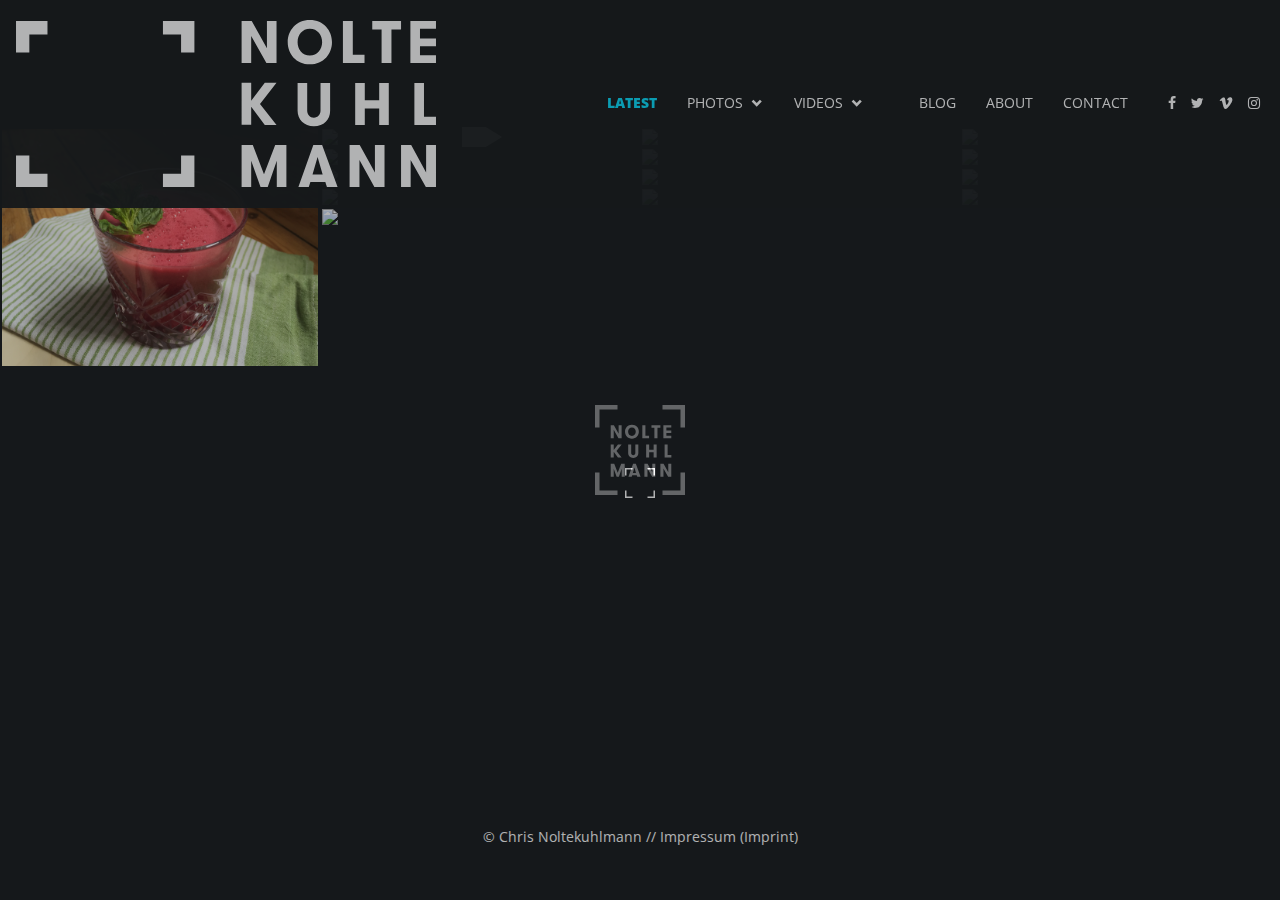
==== index.html @ fb8267d3 "Front end ready" ====
<!DOCTYPE html>
<html lang="en">
  <head>
    
    <!-- META BASICS -->
    <meta content="text/html; charset=utf-8" http-equiv="content-type">
    <meta http-equiv="X-UA-Compatible" content="IE=edge">
    <meta name="viewport" content="width=device-width, initial-scale=1.0, user-scalable=0">
    <meta name="theme-color" content="#16191b">
      
    <!-- SEO META -->     
    <title>Chris Noltekuhlmann - Freelance Photographer from Berlin</title>
    <meta name="description" content="Photography Portfolio of the Berlin based Photographer Chris Noltekuhlmann - Bandphotos - Portraits -  Reportage - Eventphotography - Videos">
    <meta name="keywords" content="Chris Noltekuhlmann,Photography,Photographer,Portfolio,Bandbilder,Bandfotos,Berlin">
    <meta name="author" content="Chris Noltekuhlmann">
    <meta name="page-topic" content="Photography Freelancer Berlin">

    <!-- FACEBOOK META DATA -->
    <meta property="og:type" content="website"/>
    <meta property="og:url" content="http://noltekuhlmann.com" />
    <meta property="og:site_name" content="Chris Noltekuhlmann Photography" />
    <meta property="og:title" content="Chris Noltekuhlmann - Freelance Photographer from Berlin" />
    <meta property="og:description" content="Photography Portfolio of the Berlin based Photographer Chris Noltekuhlmann - Bandphotos - Portraits -  Reportage - Eventphotography - Videos" />
    <meta property="og:image" content="assets/img/fbshare/preview.jpg" />
      
    <!-- FAVICONS -->
    <link rel="apple-touch-icon" sizes="57x57" href="assets/img/favicons/apple-touch-icon-57x57.png">
    <link rel="apple-touch-icon" sizes="60x60" href="assets/img/favicons/apple-touch-icon-60x60.png">
    <link rel="apple-touch-icon" sizes="72x72" href="assets/img/favicons/apple-touch-icon-72x72.png">
    <link rel="apple-touch-icon" sizes="76x76" href="assets/img/favicons/apple-touch-icon-76x76.png">
    <link rel="apple-touch-icon" sizes="114x114" href="assets/img/favicons/apple-touch-icon-114x114.png">
    <link rel="apple-touch-icon" sizes="120x120" href="assets/img/favicons/apple-touch-icon-120x120.png">
    <link rel="apple-touch-icon" sizes="144x144" href="assets/img/favicons/apple-touch-icon-144x144.png">
    <link rel="apple-touch-icon" sizes="152x152" href="assets/img/favicons/apple-touch-icon-152x152.png">
    <link rel="apple-touch-icon" sizes="180x180" href="assets/img/favicons/apple-touch-icon-180x180.png">
    <link rel="icon" type="image/png" href="assets/img/favicons/favicon-32x32.png" sizes="32x32">
    <link rel="icon" type="image/png" href="assets/img/favicons/favicon-194x194.png" sizes="194x194">
    <link rel="icon" type="image/png" href="assets/img/favicons/favicon-96x96.png" sizes="96x96">
    <link rel="icon" type="image/png" href="assets/img/favicons/android-chrome-192x192.png" sizes="192x192">
    <link rel="icon" type="image/png" href="assets/img/favicons/favicon-16x16.png" sizes="16x16">
    <link rel="manifest" href="assets/img/favicons/manifest.json">
    <link rel="mask-icon" href="assets/img/favicons/safari-pinned-tab.svg" color="#16191b">
    <link rel="shortcut icon" href="assets/img/favicons/favicon.ico">
    <meta name="msapplication-TileColor" content="#da532c">
    <meta name="msapplication-TileImage" content="assets/img/favicons/mstile-144x144.png">
    <meta name="msapplication-config" content="assets/img/favicons/browserconfig.xml">
    <meta name="theme-color" content="#16191b">
    
    <!-- Bootstrap core CSS -->
    <link href="assets/css/bootstrap.css" rel="stylesheet">
      
    <!-- Custom styles for this template -->
    <link href="assets/css/custom.css" rel="stylesheet">
    
    <!-- Animate CSS for WOW.JS -->
    <link href="assets/css/animate.css" rel="stylesheet">
      
    <!-- Font Awesome -->
    <link rel="stylesheet" href="https://maxcdn.bootstrapcdn.com/font-awesome/4.5.0/css/font-awesome.min.css">
      
    <!-- Google Font -->
    <link href='https://fonts.googleapis.com/css?family=Open+Sans' rel='stylesheet' type='text/css'>
      
    <!-- HTML5 shim and Respond.js for IE8 support of HTML5 elements and media queries -->
    <!--[if lt IE 9]>
      <script src="https://oss.maxcdn.com/html5shiv/3.7.2/html5shiv.min.js"></script>
      <script src="https://oss.maxcdn.com/respond/1.4.2/respond.min.js"></script>
    <![endif]-->
      
    <!-- Google Analaytics start -->
    <script>
      (function(i,s,o,g,r,a,m){i['GoogleAnalyticsObject']=r;i[r]=i[r]||function(){
      (i[r].q=i[r].q||[]).push(arguments)},i[r].l=1*new Date();a=s.createElement(o),
      m=s.getElementsByTagName(o)[0];a.async=1;a.src=g;m.parentNode.insertBefore(a,m)
      })(window,document,'script','//www.google-analytics.com/analytics.js','ga');

      ga('create', 'UA-71197741-1', 'auto');
      ga('send', 'pageview');
    </script>
    <!-- Google Analaytics end -->
      
  </head>

  <body>
      
    <!-- Preloader -->
	<div class="page-loader">
		<div class="loader">Loading...</div>
        <svg width="90" height="90" viewbox="0 0 40 40">
  <!-- <rect width="40" height="40" class="rect" />  <- this looks buggy in retina safari -->
  <polygon points="0 0 0 40 40 40 40 0" class="rect" />
</svg>
        <div class="loaderback"></div>
	</div>
    
    <!-- Navigation -->
    <nav class="navbar navbar-inverse navbar-fixed-top">
      <div class="container-nav">
        <div class="navbar-header">
          <button type="button" class="navbar-toggle collapsed" data-toggle="collapse" data-target="#navbar" aria-expanded="false" aria-controls="navbar">
           <span class="sr-only">Toggle navigation</span>
					<span class="icon-bar top-bar"></span>
					<span class="icon-bar middle-bar"></span>
					<span class="icon-bar bottom-bar"></span>
          </button>
          <a href="index.html" class="pull-left"><img class="logo" src="assets/img/logo.svg"></a>

        </div>
        <div id="navbar" class="navbar-collapse collapse">
          <ul class="nav navbar-nav navbar-right">
            <li class="active"><a href="index.html">Latest</a></li>
              <li class="dropdown">
                <a href="index.html" data-toggle="dropdown" class="dropdown-toggle">Photos <b class="caret"></b></a>
                <ul class="dropdown-menu dropdown-menu-left  filters-button-group">
                    <li><a class="filter" href="#" data-filter="*">Show All</a></li>
                    <li><a class="filter" href="#"  data-filter=".people">people</a></li>
                    <li><a class="filter" href="#"  data-filter=".landscape">landscape</a></li>
                    <li><a class="filter" href="#"  data-filter=".automotive">Automotive</a></li>
                    <li><a class="filter" href="#" data-filter=".actors">Actors</a></li>
                    <li><a class="filter" href="#" data-filter=".music">Music</a></li>

                </ul>
          
        
            </li>
               <li class="dropdown space-right">
                <a href="index.html" data-toggle="dropdown" class="dropdown-toggle">Videos <b class="caret"></b></a>
                <ul class="dropdown-menu dropdown-menu-left">
                    <li><a href="#">Lorem</a></li>
                    <li><a href="#">Ipsum</a></li>
                    <li><a href="#">Dolore</a></li>
                </ul>
            </li>
            <li><a href="blog.html">Blog</a></li>        
            <li><a href="about.html">About</a></li>
            <li class="space-right"><a href="contact.html">Contact</a></li>
            <li class="social"><a href="#facebook"><i class="fa fa-facebook"></i></a></li>
            <li class="social"><a href="#twitter"><i class="fa fa-twitter"></i></a></li>
            <li class="social"><a href="#vimeo"><i class="fa fa-vimeo"></i></a></li>
            <li class="social"><a href="#instagram"><i class="fa fa-instagram"></i></a></li>
          </ul>
        </div><!--/.nav-collapse -->
      </div>
    </nav>

      <!-- Content -->
      <div class="main-start">

          
        <div class="grid">
          <div class="grid-sizer"></div>
          <div class="gutter-sizer"></div>

          <a class="fancybox-thumbs" data-fancybox-group="thumb" href="assets/img/test.jpg" title="Picture subtitle">
              <div class="grid-item landscap">
              <div class="workwrapper">
            <img src="assets/img/test.jpg" />
                   <div class="caption-container">
                 <div class="caption-wrapper">
                 <div class="caption" onclick="">
                            <p class="caption-title">Album Title too long is sho...</p>
                            <p class="caption-small">16 Pictures</p>
                            <div class="tl"></div>
                            <div class="tr"></div>
                            <div class="bl"></div>
                            <div class="br"></div>             
                  </div>
                  </div>
                  </div>
                </div>
           </div> </a> 

        <a class="fancybox-thumbs" data-fancybox-group="thumb" href="https://s3-us-west-2.amazonaws.com/s.cdpn.io/82/drizzle.jpg" title="Picture subtitle">
          <div class="grid-item video">
            <div class="workwrapper">
            <img src="https://s3-us-west-2.amazonaws.com/s.cdpn.io/82/drizzle.jpg" />
                <div class="videobtn"></div> 
                <div class="caption-container">
                <div class="caption-wrapper">
                 <div class="caption" onclick="">
                            <p class="caption-title">Video Name too long will ...</p>
                            <div class="tl"></div>
                            <div class="tr"></div>
                            <div class="bl"></div>
                            <div class="br"></div>             
                  </div>
                  </div>
                  </div>
                </div>
           </div>
            </a>

            <a class="fancybox-thumbs" data-fancybox-group="thumb" href="https://s3-us-west-2.amazonaws.com/s.cdpn.io/82/submerged.jpg" title="Picture subtitle">
              <div class="grid-item music">
              <div class="workwrapper">
            <img src="https://s3-us-west-2.amazonaws.com/s.cdpn.io/82/submerged.jpg" />
                <div class="caption-container">
                 <div class="caption-wrapper">
                 <div class="caption" onclick="">
                              <p class="caption-title">Album Title</p>
                            <p class="caption-small">16 Pictures</p>
                            <div class="tl"></div>
                            <div class="tr"></div>
                            <div class="bl"></div>
                            <div class="br"></div>             
                  </div>
                  </div>
                  </div>
                </div>
           </div> 
            </a>

               <a class="fancybox-thumbs" data-fancybox-group="thumb" href="https://s3-us-west-2.amazonaws.com/s.cdpn.io/82/drizzle.jpg" title="Picture subtitle">
              <div class="grid-item landscape">
              <div class="workwrapper">
            <img src="https://s3-us-west-2.amazonaws.com/s.cdpn.io/82/drizzle.jpg" />
                <div class="caption-container">
                 <div class="caption-wrapper">
                 <div class="caption" onclick="">
                            <p class="caption-title">Picture Title</p>
                            <div class="tl"></div>
                            <div class="tr"></div>
                            <div class="bl"></div>
                            <div class="br"></div>             
                  </div>
                  </div>
                  </div>
                </div>
           </div> 
            </a>

            <a class="fancybox-thumbs" data-fancybox-group="thumb" href="https://s3-us-west-2.amazonaws.com/s.cdpn.io/82/look-out.jpg" title="Picture subtitle">
              <div class="grid-item music">
              <div class="workwrapper">
            <img src="https://s3-us-west-2.amazonaws.com/s.cdpn.io/82/look-out.jpg" />
                <div class="caption-container">
                 <div class="caption-wrapper">
                 <div class="caption" onclick="">
                              <p class="caption-title">Album Title</p>
                            <p class="caption-small">16 Pictures</p>
                            <div class="tl"></div>
                            <div class="tr"></div>
                            <div class="bl"></div>
                            <div class="br"></div>             
                  </div>
                  </div>
                  </div>
                </div>
           </div>   </a> 


                <a class="fancybox-thumbs" data-fancybox-group="thumb" href="https://s3-us-west-2.amazonaws.com/s.cdpn.io/82/submerged.jpg" title="Picture subtitle">
              <div class="grid-item people">
              <div class="workwrapper">
            <img src="https://s3-us-west-2.amazonaws.com/s.cdpn.io/82/submerged.jpg" />
                <div class="caption-container">
                 <div class="caption-wrapper">
                 <div class="caption" onclick="">
                            <p class="caption-title">Picture Title</p>
                            <div class="tl"></div>
                            <div class="tr"></div>
                            <div class="bl"></div>
                            <div class="br"></div>             
                  </div>
                  </div>
                  </div>
                </div>
           </div>   </a>


                    <a class="fancybox-thumbs" data-fancybox-group="thumb" href="https://s3-us-west-2.amazonaws.com/s.cdpn.io/82/drizzle.jpg" title="Picture subtitle">
              <div class="grid-item music">
              <div class="workwrapper">
            <img src="https://s3-us-west-2.amazonaws.com/s.cdpn.io/82/drizzle.jpg" />
                <div class="caption-container">
                 <div class="caption-wrapper">
                 <div class="caption" onclick="">
                             <p class="caption-title">Album Title</p>
                            <p class="caption-small">16 Pictures</p>
                            <div class="tl"></div>
                            <div class="tr"></div>
                            <div class="bl"></div>
                            <div class="br"></div>             
                  </div>
                  </div>
                  </div>
                </div>
                        </div>    </a>  


                        <a class="fancybox-thumbs" data-fancybox-group="thumb" href="https://s3-us-west-2.amazonaws.com/s.cdpn.io/82/cat-nose.jpg" title="Picture subtitle">
              <div class="grid-item actors">
              <div class="workwrapper">
            <img src="https://s3-us-west-2.amazonaws.com/s.cdpn.io/82/cat-nose.jpg" />
                <div class="caption-container">
                 <div class="caption-wrapper">
                 <div class="caption" onclick="">
                            <p class="caption-title">Picture Title</p>
                            <div class="tl"></div>
                            <div class="tr"></div>
                            <div class="bl"></div>
                            <div class="br"></div>             
                  </div>
                  </div>
                  </div>
                </div>
                            </div> </a>

               <a class="fancybox-thumbs" data-fancybox-group="thumb" href="https://s3-us-west-2.amazonaws.com/s.cdpn.io/82/drizzle.jpg" title="Picture subtitle">             
              <div class="grid-item automotive">
              <div class="workwrapper">
            <img src="https://s3-us-west-2.amazonaws.com/s.cdpn.io/82/drizzle.jpg" />
                  <div class="caption-container">
                 <div class="caption-wrapper">
                 <div class="caption" onclick="">
                              <p class="caption-title">Album Title</p>
                            <p class="caption-small">16 Pictures</p>
                            <div class="tl"></div>
                            <div class="tr"></div>
                            <div class="bl"></div>
                            <div class="br"></div>             
                  </div>
                  </div>
                  </div>
                </div>
           </div>  
            </a>

                   <a class="fancybox-thumbs" data-fancybox-group="thumb" href="https://s3-us-west-2.amazonaws.com/s.cdpn.io/82/orange-tree.jpg" title="Picture subtitle">
              <div class="grid-item landscape">
              <div class="workwrapper">
            <img src="https://s3-us-west-2.amazonaws.com/s.cdpn.io/82/orange-tree.jpg" />
                <div class="caption-container">
                 <div class="caption-wrapper">
                 <div class="caption" onclick="">
                            <p class="caption-title">Picture Title</p>
                            <div class="tl"></div>
                            <div class="tr"></div>
                            <div class="bl"></div>
                            <div class="br"></div>             
                  </div>
                  </div>
                   </div>
                </div>
           </div>
                   </a>

            <a class="fancybox-thumbs" data-fancybox-group="thumb" href="https://s3-us-west-2.amazonaws.com/s.cdpn.io/82/submerged.jpg" title="Picture subtitle">           
              <div class="grid-item people">
              <div class="workwrapper">
            <img src="https://s3-us-west-2.amazonaws.com/s.cdpn.io/82/submerged.jpg" />
                  <div class="caption-container">
                 <div class="caption-wrapper">
                 <div class="caption" onclick="">
                              <p class="caption-title">Album Title</p>
                            <p class="caption-small">16 Pictures</p>
                            <div class="tl"></div>
                            <div class="tr"></div>
                            <div class="bl"></div>
                            <div class="br"></div>             
                  </div>
                  </div>
                  </div>
                </div>
           </div> 
                       </a>

                <a class="fancybox-thumbs" data-fancybox-group="thumb" href="https://s3-us-west-2.amazonaws.com/s.cdpn.io/82/one-world-trade.jpg" title="Picture subtitle">
              <div class="grid-item actors">
              <div class="workwrapper">
            <img src="https://s3-us-west-2.amazonaws.com/s.cdpn.io/82/one-world-trade.jpg" />
                <div class="caption-container">
                 <div class="caption-wrapper">
                 <div class="caption" onclick="">
                              <p class="caption-title">Album Title</p>
                            <p class="caption-small">16 Pictures</p>
                            <div class="tl"></div>
                            <div class="tr"></div>
                            <div class="bl"></div>
                            <div class="br"></div>             
                  </div>
                  </div>
                  </div>
                </div>
           </div>
                </a>

                    <a class="fancybox-thumbs" data-fancybox-group="thumb" href="https://s3-us-west-2.amazonaws.com/s.cdpn.io/82/orange-tree.jpg" title="Picture subtitle">
              <div class="grid-item music">
              <div class="workwrapper">
            <img src="https://s3-us-west-2.amazonaws.com/s.cdpn.io/82/orange-tree.jpg" />
                  <div class="caption-container">
                 <div class="caption-wrapper">
                 <div class="caption" onclick="">
                            <p class="caption-title">Picture Title</p>
                            <div class="tl"></div>
                            <div class="tr"></div>
                            <div class="bl"></div>
                            <div class="br"></div>             
                  </div>
                  </div>
                  </div>
                </div>
           </div>  
            </a>

                        <a class="fancybox-thumbs" data-fancybox-group="thumb" href="https://s3-us-west-2.amazonaws.com/s.cdpn.io/82/submerged.jpg" title="Picture subtitle">
              <div class="grid-item landscape">
              <div class="workwrapper">
            <img src="https://s3-us-west-2.amazonaws.com/s.cdpn.io/82/submerged.jpg" />
                  <div class="caption-container">
                 <div class="caption-wrapper">
                 <div class="caption" onclick="">
                              <p class="caption-title">Album Title</p>
                            <p class="caption-small">16 Pictures</p>
                            <div class="tl"></div>
                            <div class="tr"></div>
                            <div class="bl"></div>
                            <div class="br"></div>             
                  </div>
                  </div>
                  </div>
                </div>
           </div> 
            </a>

        </div><!--/.grid -->

        
       <!-- Postloader -->
        <div class="row center topmargin">
                <svg class="postloader" width="30" height="30" viewbox="0 0 40 40">
          <!-- <rect width="40" height="40" class="rect" />  <- this looks buggy in retina safari -->
              <polygon points="0 0 0 40 40 40 40 0" class="rect" />
            </svg>
        </div><!-- /.row -->
          
      </div><!-- /.main -->
      
        <!-- Footer -->
        <footer>
             <div class="row wow fadeIn" data-wow-delay="0.2s">
                <div class="col-lg-12">
                    <p><a href="about.html">&copy; Chris Noltekuhlmann</a> // <a href="#">Impressum (Imprint)</a></p>
                </div>
            </div>
        </footer>

      
    <!-- Bootstrap core JavaScript
    ================================================== -->
    <!-- Placed at the end of the document so the pages load faster -->
    <script src="https://ajax.googleapis.com/ajax/libs/jquery/1.11.3/jquery.min.js"></script>
	<script src="assets/js/custom.js"></script>

    <script src="assets/js/bootstrap.min.js"></script>
      
    <!-- Custom JS -->    
    <script src="assets/js/wow.min.js"></script>
	<script src="assets/js/isotope.pkgd.min.js"></script>
    <script src="assets/js/imagesloaded.pkgd.min.js"></script>
      
	<!-- Add fancyBox main JS and CSS files -->
	<script type="text/javascript" src="assets/js/jquery.fancybox.js"></script>
	<link rel="stylesheet" type="text/css" href="assets/css/jquery.fancybox.css" media="screen" />

	<!-- Add Thumbnail helper (this is optional) -->
	<link rel="stylesheet" type="text/css" href="assets/css/jquery.fancybox-thumbs.css" />
	<script type="text/javascript" src="assets/js/jquery.fancybox-thumbs.js"></script>

  </body>
</html>
---- assets/css/custom.css ----
/* GLOBAL
---------------------------------------------------- */
body {
    background: #16191b;
    font-family: 'Open Sans', sans-serif;
    overflow-x: hidden;
}
a {
    color: #fff;
}
a:hover {
    color: #07defe;
}

.main, .main-start {
    min-height:calc(100vh - 300px);
}

.main {
    margin-top: 160px;
}
.main-start {
    margin-top: 127px;
}
h1,
h2,
h3,
h4 {
    text-transform: uppercase;
    font-weight: 800;
}

h1 {
    margin-top: 10px;
}

.center {
    text-align: center;
}

.topmargin {margin-top: 100px;
}

/* 404
---------------------------------------------------- */
.error404 a {color:#07defe!important;}

/* NAVIGATION & LOGO
---------------------------------------------------- */
.container-nav {
    padding: 0 20px 0 16px;
}

.navbar-fixed-top {
    z-index: 7995;
}

.logo {
    width: 100%;
    padding: 20px 0;
}
.space-right {
    padding-right: 25px;
}
.nav > li > a {
    padding: 10px 0px;
}
.navbar-nav {
    padding-top: 0px;
    font-size: 12px;
}
.navbar-nav > li > a {
    line-height: 20px;
}
.navbar-inverse .navbar-nav > li > a,
.dropdown-menu > li > a {
    text-transform: uppercase;
    color: #fff;
}

.navbar-inverse {
    background:rgba(22, 25, 27, 0.97)!important;
}

.navbar-inverse .navbar-nav > .open > a,
.navbar-inverse .navbar-nav > .open > a:hover,
.navbar-inverse .navbar-nav > .open > a:focus {
  color: #07defe;
}

.navbar-inverse .navbar-nav > li > a:hover,
.dropdown-menu > li > a:hover {
    color: #07defe;
}
.navbar-inverse .navbar-nav > .active > a,
.navbar-inverse .navbar-nav > .active > a:hover,
.navbar-inverse .navbar-nav > .active > a:focus {
    background: none!important;
    font-weight: 800;
    color: #07defe;
}
.dropdown-menu > li > a {
    padding: 3px 16px;
}
.dropdown-menu > li > a:hover,
.dropdown-menu > li > a:focus {
    background-color: #16191b;
}

/* ---- filter ---- */
.is-checked {color: #07defe!important;}

/* ---- caret ---- */
.caret {
    height: 12px;
    width: 15px;
    border: none;
    background-image: url(../img/dropdown.svg);
    background-size: contain;
    background-repeat: no-repeat;
}
.navbar-inverse .navbar-nav > li > a:hover > .caret,
.navbar-inverse .navbar-nav > .open > a > .caret,
.navbar-inverse .navbar-nav > .open > a:hover > .caret {
    background-image: url(../img/dropdown-active.svg);
}
/* ---- social icons---- */
.social img {
    width: 20px;
}
li.social a {
    padding-left: 0px!important;
}
.nav > li.social {
    display: inline;
}

/* CORNERS
---------------------------------------------------- */
.tl,
.tr,
.bl,
.br {
    width: 15px;
    height: 15px;
    position: absolute;
    background-image: url(../img/corner.svg);
}
.tl {
    top: 0px;
    left: 0px;
}
.tr {
    top: 0px;
    right: 0px;
    transform: rotate(90deg);
}
.bl {
    bottom: 0px;
    left: 0px;
    transform: rotate(270deg);
}
.br {
    bottom: 0px;
    right: 0px;
    transform: rotate(180deg);
}

/* FANCYBOX
---------------------------------------------------- */
.fancybox-overlay {
    background: rgb(0, 0, 0)!important;
}

.fancybox-default-overlay {
    opacity: 0.9!important;
}

.fancybox-skin {
    border: none!important;
}

.fancybox-default-skin-open {
    box-shadow: none!important;
}

.fancybox-inner  {
    margin-left: 0px!important;
}

.fancybox-title {
    text-align: center!important;
    text-transform: uppercase!important;
    margin-left: 0px!important;
}

/* ---- thumbnails ---- */
#fancybox-thumbs ul li a {
    background: none!important;
    box-shadow: none!important; 
    border-radius: 0px!important;
    border: 3px solid rgba(255, 255, 255, 0)!important;
}

#fancybox-thumbs ul li a:hover{
   border: 3px solid #07defe!important;
}

#fancybox-thumbs ul li.fancybox-thumb-active a {
    border-color: #fff!important;
    border-radius: none!important;
    
}
#fancybox-thumbs ul li{
    padding: 3px!important;
}

/* ---- controls ---- */
a.fancybox-close {
    width: 36px!important;
    height: 36px!important;
}

.fancybox-close {
    background-image: url(../img/close.svg)!important;
    background-size: 36px!important;
    top: 0px!important;
    right: -74px!important;
}

.fancybox-desktop  a.fancybox-close {
    opacity: 0.5; filter: alpha(opacity=50);
}

a.fancybox-close {
    opacity: 0.5!important; filter: alpha(opacity=50)!important;
}

.fancybox-desktop a.fancybox-close:hover {
    opacity: 1; filter: alpha(opacity=100);
}

a.fancybox-close:hover {
    opacity: 1!important; filter: alpha(opacity=100)!important;
}

a.fancybox-nav {
        opacity: 0.5!important; filter: alpha(opacity=50);
    position: fixed!important;
}

a.fancybox-nav span {
    background-repeat: no-repeat!important;
    background-size: 20px!important;
    background-position: center!important;
}

a.fancybox-nav:hover {
        opacity: 1!important; filter: alpha(opacity=100);
}

.fancybox-next span, .fancybox-prev span {
    background-size: 50px!important;
    background-position: center;
}

.fancybox-next span {
    background:url(../img/next.svg)!important;
}
.fancybox-prev span {
    background:url(../img/prev.svg)!important;
}

.fancybox-thumb-prev, .fancybox-thumb-next {
background: none!important
}

.fancybox-thumb-prev span {
    background:url(../img/prev.svg)!important;
}

.fancybox-thumb-next span {
    background:url(../img/next.svg)!important;
}

/* BLOG
---------------------------------------------------- */
.post {
    margin-bottom: 90px;
}
.posttitle {
    position: relative;
    display: inline-block;
    padding: 10px 30px 11px 30px;
    margin-bottom: 40px;
}
.post p {
    margin-bottom: 30px;
}
.img-responsive {
    margin-bottom: 20px;
}

.expbtn {text-align: center; text-transform: uppercase;}

.expbtn > a:hover > .caret {
    background-image: url(../img/dropdown-active.svg);
}

.collapsing {
    transition: height 0s;
}

/* ABOUT
---------------------------------------------------- */
.copy {
    position: relative;
    display: inline-block;
    padding: 0px 30px 20px 30px;
    margin-bottom: 40px;
}
.copy p {margin:0px;}

.titleright {
    text-align: right;
    margin-bottom: 40px;
}
.clients {
    margin-top: 25px;
}
ul.clients {
    list-style: none;
    padding-left: 0px;
    margin-top: 25px;
}
ul.clients li {
    display: inline;
}
.clients li + li:before {
    content: "// ";
}

.leftspace {
    padding-bottom: 30px;
}

/* FOOTER
---------------------------------------------------- */
footer {
    text-align: center;
    overflow-x: hidden;
    padding: 100px 0 20px 0;
}
footer p {font-size:14px;}

/* NAVBAR X TOGGLE
---------------------------------------------------- */
.navbar-toggle {
    border: none;
    background: transparent !important;
}
.navbar-toggle:hover {
    background: transparent !important;
}
.navbar-toggle .icon-bar {
    width: 22px;
    transition: all 0.2s;
}
.navbar-toggle .top-bar {
    -moz-transform: rotate(45deg);
    -ms-transform: rotate(45deg);
    -o-transform: rotate(45deg);
    -webkit-transform: rotate(45deg);
    transform: rotate(45deg);
    -moz-transform-origin: 10% 10%: -ms-transform-origin: 10% 10%;
    -o-transform-origin: 10% 10%;
    -webkit-transform-origin: 10% 10%;
    transform-origin: 10% 10%;
}
.navbar-toggle .middle-bar {
    opacity: 0;
}
.navbar-toggle .bottom-bar {
    -moz-transform: rotate(-45deg);
    -ms-transform: rotate(-45deg);
    -o-transform: rotate(-45deg);
    -webkit-transform: rotate(-45deg);
    transform: rotate(-45deg);
    -moz-transform-origin: 10% 90%: -ms-transform-origin: 10% 90%;
    -o-transform-origin: 10% 90%;
    -webkit-transform-origin: 10% 90%;
    transform-origin: 10% 90%;
}
.navbar-toggle.collapsed .top-bar {
    -moz-transform: rotate(0);
    -ms-transform: rotate(0);
    -o-transform: rotate(0);
    -webkit-transform: rotate(0);
    transform: rotate(0);
}
.navbar-toggle.collapsed .middle-bar {
    opacity: 1;
}
.navbar-toggle.collapsed .bottom-bar {
    -moz-transform: rotate(0);
    -ms-transform: rotate(0);
    -o-transform: rotate(0);
    -webkit-transform: rotate(0);
    transform: rotate(0);
}

/* ISOTOPE
---------------------------------------------------- */
* {
    box-sizing: border-box;
}
/* force scrollbar */

html {
    overflow-y: scroll;
}
/* ---- isotope ---- */
/* clear fix */

.grid:after {
    content: '';
    display: block;
    clear: both;
}
/* ---- .grid-item ---- */

.grid-item {
    float: left;
    padding: 2px;
    cursor: pointer;
}
.grid-item img {
    display: block;
    max-width: 100%;
}

.grid-sizer,
    .grid-item {
        width: 100%;
    }

/* ---- caption ---- */
.caption-container {
    position: relative;
}
    
.caption-wrapper {
    transition: 0.5s;
    opacity: 0;
    padding: 10px;
    bottom: 0px;
    width: 100%;
    position: absolute;
    background: rgba(22, 25, 27, 0.82);
}
.caption {
    position: relative;
    padding: 15px;
    bottom: 0px;
    width: 100%;
    text-align: center;
}
p.caption-title {
    text-transform: uppercase;
    font-size: 16px;
    padding: 0px;
    margin: 5px;
    color: #fff!important;
}
p.caption-title:hover {
    color: #07defe!important;
    transition: 0.5s;
}

p.caption-small {
    text-transform: uppercase;
    font-size: 10px;
    color: #fff!important;
}

/* ---- hover ---- */
.videobtn {    
    background-image: url(../img/video.svg);
    background-size: 40px;
    background-repeat: no-repeat;
    background-position: center;
    height: 100%;
    position: absolute;
    top: 0px;
    width: 100%;
    }

/* ---- hover ---- */
.grid-item:hover .caption-wrapper {
    opacity: 1;}
    
.workwrapper {overflow: hidden;}

.workwrapper img,
.grid-item:hover .workwrapper > img,
.grid-item:focus .workwrapper > img,
.grid-item:active .workwrapper > img {
   	-webkit-transition: all 0.4s ease-in-out;
	   -moz-transition: all 0.4s ease-in-out;
		-ms-transition: all 0.4s ease-in-out;
		 -o-transition: all 0.4s ease-in-out;
			transition: all 0.4s ease-in-out;
}

.grid-item:hover .workwrapper > img,
.grid-item:focus .workwrapper > img,
.grid-item:active .workwrapper > img {
	-webkit-transform: scale(1.1);
	   -moz-transform: scale(1.1);
	    -ms-transform: scale(1.1);
	     -o-transform: scale(1.1);
	        transform: scale(1.1);
}

/* MEDIA QUERYS
---------------------------------------------------- */
@media (max-width: 768px) {
    
    /* ---- mobile dropdown ----*/ 
    ul.dropdown-menu li {
        display: inline-block;
    }

    
     /* ---- generell ----*/ 
    .nav > li.social {
        display: inline-block;
        padding-right: 20px;
    }
    .dropdown-menu {
        font-size: 12px;
        padding: 0px 0 15px 0;
    }
    .navbar-nav .open .dropdown-menu > li > a {
        padding: 5px 15px 5px 15px
    }
    .main-start {
    margin-top: 102px;
    }
    
    .navbar-toggle {
        margin-top: 36px;
    }
    
    /* ---- fancybox----*/ 
    a.fancybox-prev {
    left:0px!important;
    }
     a.fancybox-next {
    right:0px!important;
    }
        
    a.fancybox-next span {
    right:-10px!important
    }
     a.fancybox-prev span {
    left:-10px!important
    }
    
    .fancybox-close {
    top: -30px!important;
    right: 15px!important;
    }
    
    a.fancybox-nav span {
    background-size: 10px!important;
    }
    
    a.fancybox-close {
    width: 26px!important;
    height: 26px!important;
    }

    .fancybox-close {
        background-image: url(../img/close.svg)!important;
        background-size: 26px!important;
        top: 0px!important;
        right: 0px!important;
    }
}
    
@media (min-width: 768px) {
    .nav > li > a {
        padding: 10px 15px;
    }
    .navbar-nav {
        padding-top: 59px;
        font-size: 11px;
    }
    .dropdown-menu {
        background: #16191b;
        font-size: 11px;
    }
    
    .main {
    margin-top: 200px;
    }
    
    .topspace {
        margin-top: 80px;
        z-index: 100;
    }
    .leftspace {
     padding-left: 60px;
        padding-bottom: 30px;
    }
    
    .contact {
        margin-top: 150px;
    }
    /* ---- dropdown flyout ---- */
    ul.nav li.dropdown:hover ul.dropdown-menu{
        display: block;
        margin-top:0px;
    }
}


@media (min-width: 996px) {
    .logo {
        width: 140%;
    }
    .navbar-nav {
        padding-top: 83px;
        font-size: 14px;
    }
    .contact {
        margin-top: 200px;
    }

}

/* ------------------------------------------------------------------
Grid Resizing
------------------------------------------------------------------- */
@media (min-width: 420px) {
    .grid-sizer,
    .grid-item {
        width: 50%;
    }
}

@media (min-width: 800px) {
    .grid-sizer,
    .grid-item {
        width: 33.33333333%;
    }
}

@media (min-width: 1200px) {
      .grid-sizer,
    .grid-item {
        width: 25%;
    }
}

@media (min-width: 1600px) {
      .grid-sizer,
    .grid-item {
        width: 20%;
    }
}

@media (min-width: 2000px) {
      .grid-sizer,
    .grid-item {
        width: 16.666666667%;
    }
}

@media (min-width: 2400px) {
      .grid-sizer,
    .grid-item {
        width: 14.285714286%;
    }
}
/* ------------------------------------------------------------------
Preloader
------------------------------------------------------------------- */
.page-loader {
    position: fixed;
    background: #16191b;
    bottom: 0;
    right: 0;
    left: 0;
    top: 0;
    z-index: 7998;
}

.page-loader-sub {
    position: fixed;
    background: #16191b;
    bottom: 0;
    right: 0;
    left: 0;
    top: 0;
    z-index: 7990;
}

.loader {
    text-indent: -9999em;
    font-size: 10px;
    z-index: 8000;
}


svg.postloader {
  position: relative!important;
  margin: 0 auto;
}

.loaderback {
    position: absolute;
    background-image: url(../img/logo-load-back.svg);
    height: 90px;
    width: 90px;
    left: 50%;
    top: 50%;
    margin: -41px 0 0 -44px;
    font-size: 10px;
    z-index: 8000;
}

svg {
  position: absolute;
  left: 0; right: 0; top: 0; bottom: 0;
  margin: auto;
}
 
.rect {
  fill: none;
  stroke-width: 4px;
  stroke: white;
  stroke-dasharray: 20;
  stroke-dashoffset: 25%;
   animation: movedash 1.5s forwards 0s infinite;
}

@keyframes movedash {
  to {
    stroke-dashoffset: 125%;
  }
}
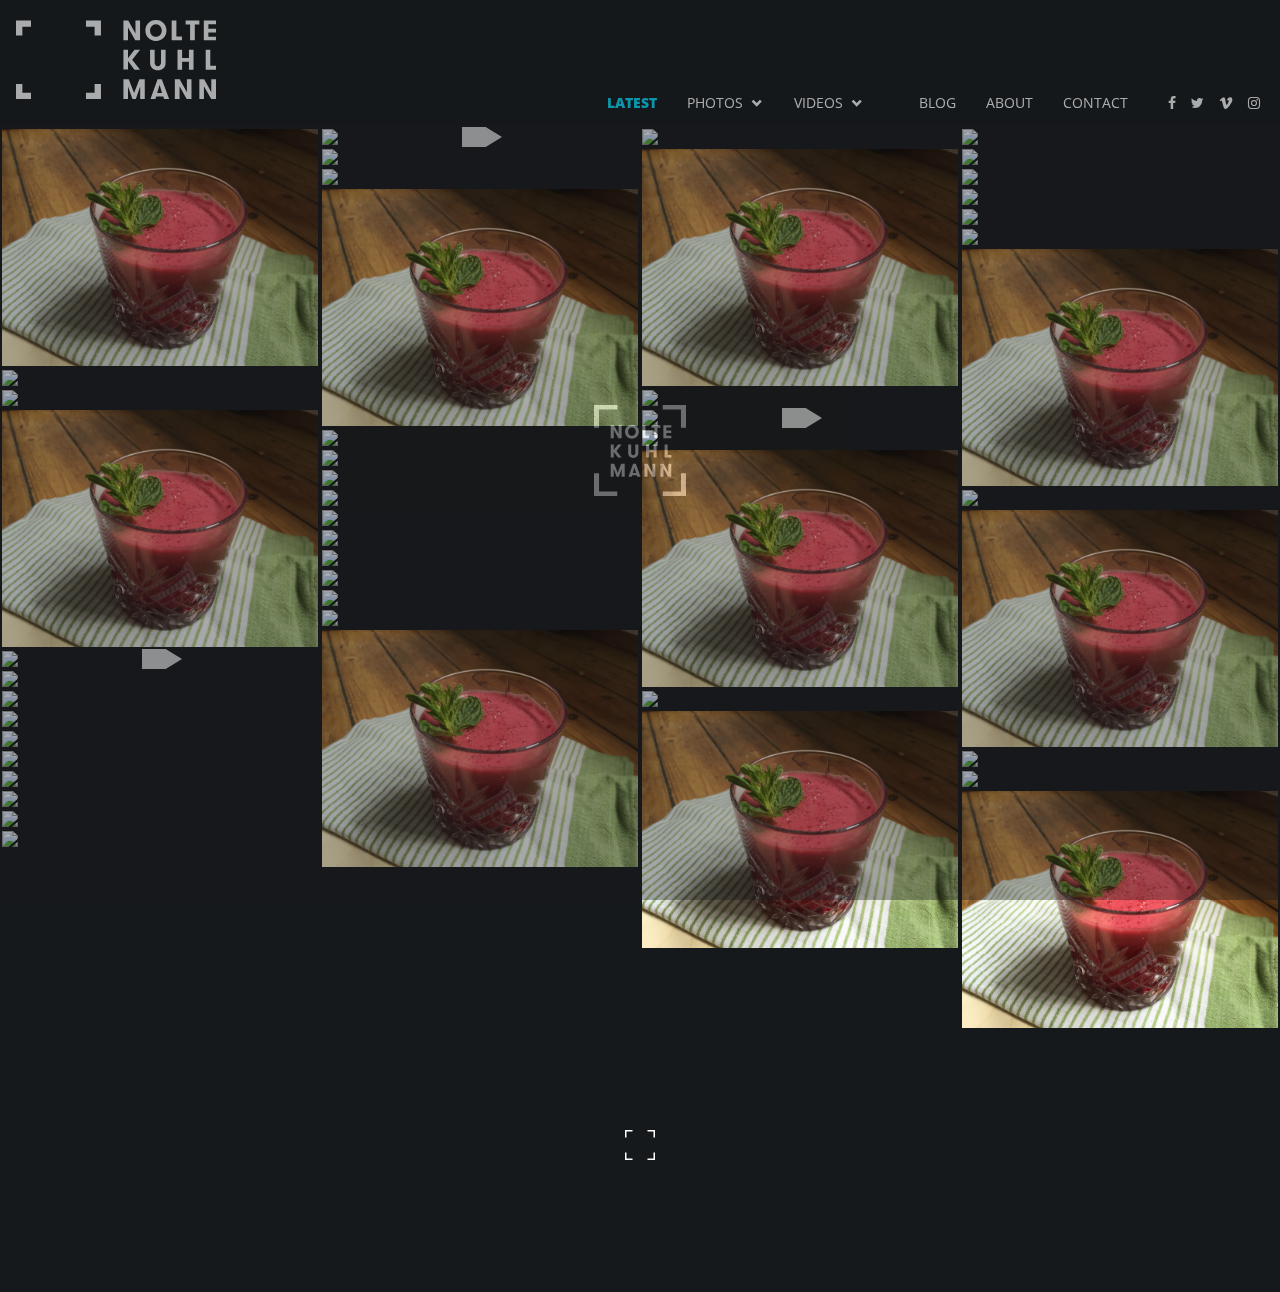
==== commit d44d7e64: "Firefox Fixes" ====
--- a/index.html
+++ b/index.html
@@ -86,7 +86,7 @@
     <!-- Preloader -->
 	<div class="page-loader">
 		<div class="loader">Loading...</div>
-        <svg width="90" height="90" viewbox="0 0 40 40">
+        <svg width="92" height="91" viewbox="0 0 40 40">
   <!-- <rect width="40" height="40" class="rect" />  <- this looks buggy in retina safari -->
   <polygon points="0 0 0 40 40 40 40 0" class="rect" />
 </svg>
@@ -96,6 +96,8 @@
     <!-- Navigation -->
     <nav class="navbar navbar-inverse navbar-fixed-top">
       <div class="container-nav">
+                    <a href="index.html"><img class="logo" src="assets/img/logo.svg"></a>
+
         <div class="navbar-header">
           <button type="button" class="navbar-toggle collapsed" data-toggle="collapse" data-target="#navbar" aria-expanded="false" aria-controls="navbar">
            <span class="sr-only">Toggle navigation</span>
@@ -103,7 +105,7 @@
 					<span class="icon-bar middle-bar"></span>
 					<span class="icon-bar bottom-bar"></span>
           </button>
-          <a href="index.html" class="pull-left"><img class="logo" src="assets/img/logo.svg"></a>
+          <!--<a href="index.html" class="pll-left"><img class="logo" src="assets/img/logo.svg"></a>-->
 
         </div>
         <div id="navbar" class="navbar-collapse collapse">
@@ -144,13 +146,12 @@
     </nav>
 
       <!-- Content -->
-      <div class="main-start">
-
+      <div class="main start">
           
         <div class="grid">
           <div class="grid-sizer"></div>
           <div class="gutter-sizer"></div>
-
+            
           <a class="fancybox-thumbs" data-fancybox-group="thumb" href="assets/img/test.jpg" title="Picture subtitle">
               <div class="grid-item landscap">
               <div class="workwrapper">
@@ -169,7 +170,646 @@
                   </div>
                 </div>
            </div> </a> 
-
+            
+                  <a class="fancybox-thumbs" data-fancybox-group="thumb" href="https://s3-us-west-2.amazonaws.com/s.cdpn.io/82/drizzle.jpg" title="Picture subtitle">
+          <div class="grid-item video">
+            <div class="workwrapper">
+            <img src="https://s3-us-west-2.amazonaws.com/s.cdpn.io/82/drizzle.jpg" />
+                <div class="videobtn"></div> 
+                <div class="caption-container">
+                <div class="caption-wrapper">
+                 <div class="caption" onclick="">
+                            <p class="caption-title">Video Name too long will ...</p>
+                            <div class="tl"></div>
+                            <div class="tr"></div>
+                            <div class="bl"></div>
+                            <div class="br"></div>             
+                  </div>
+                  </div>
+                  </div>
+                </div>
+           </div>
+            </a>
+
+            <a class="fancybox-thumbs" data-fancybox-group="thumb" href="https://s3-us-west-2.amazonaws.com/s.cdpn.io/82/submerged.jpg" title="Picture subtitle">
+              <div class="grid-item music">
+              <div class="workwrapper">
+            <img src="https://s3-us-west-2.amazonaws.com/s.cdpn.io/82/submerged.jpg" />
+                <div class="caption-container">
+                 <div class="caption-wrapper">
+                 <div class="caption" onclick="">
+                              <p class="caption-title">Album Title</p>
+                            <p class="caption-small">16 Pictures</p>
+                            <div class="tl"></div>
+                            <div class="tr"></div>
+                            <div class="bl"></div>
+                            <div class="br"></div>             
+                  </div>
+                  </div>
+                  </div>
+                </div>
+           </div> 
+            </a>
+
+               <a class="fancybox-thumbs" data-fancybox-group="thumb" href="https://s3-us-west-2.amazonaws.com/s.cdpn.io/82/drizzle.jpg" title="Picture subtitle">
+              <div class="grid-item landscape">
+              <div class="workwrapper">
+            <img src="https://s3-us-west-2.amazonaws.com/s.cdpn.io/82/drizzle.jpg" />
+                <div class="caption-container">
+                 <div class="caption-wrapper">
+                 <div class="caption" onclick="">
+                            <p class="caption-title">Picture Title</p>
+                            <div class="tl"></div>
+                            <div class="tr"></div>
+                            <div class="bl"></div>
+                            <div class="br"></div>             
+                  </div>
+                  </div>
+                  </div>
+                </div>
+           </div> 
+            </a>
+
+            <a class="fancybox-thumbs" data-fancybox-group="thumb" href="https://s3-us-west-2.amazonaws.com/s.cdpn.io/82/look-out.jpg" title="Picture subtitle">
+              <div class="grid-item music">
+              <div class="workwrapper">
+            <img src="https://s3-us-west-2.amazonaws.com/s.cdpn.io/82/look-out.jpg" />
+                <div class="caption-container">
+                 <div class="caption-wrapper">
+                 <div class="caption" onclick="">
+                              <p class="caption-title">Album Title</p>
+                            <p class="caption-small">16 Pictures</p>
+                            <div class="tl"></div>
+                            <div class="tr"></div>
+                            <div class="bl"></div>
+                            <div class="br"></div>             
+                  </div>
+                  </div>
+                  </div>
+                </div>
+           </div>   </a> 
+
+                  <a class="fancybox-thumbs" data-fancybox-group="thumb" href="assets/img/test.jpg" title="Picture subtitle">
+              <div class="grid-item landscap">
+              <div class="workwrapper">
+            <img src="assets/img/test.jpg" />
+                   <div class="caption-container">
+                 <div class="caption-wrapper">
+                 <div class="caption" onclick="">
+                            <p class="caption-title">Album Title too long is sho...</p>
+                            <p class="caption-small">16 Pictures</p>
+                            <div class="tl"></div>
+                            <div class="tr"></div>
+                            <div class="bl"></div>
+                            <div class="br"></div>             
+                  </div>
+                  </div>
+                  </div>
+                </div>
+           </div> </a> 
+
+                <a class="fancybox-thumbs" data-fancybox-group="thumb" href="https://s3-us-west-2.amazonaws.com/s.cdpn.io/82/submerged.jpg" title="Picture subtitle">
+              <div class="grid-item people">
+              <div class="workwrapper">
+            <img src="https://s3-us-west-2.amazonaws.com/s.cdpn.io/82/submerged.jpg" />
+                <div class="caption-container">
+                 <div class="caption-wrapper">
+                 <div class="caption" onclick="">
+                            <p class="caption-title">Picture Title</p>
+                            <div class="tl"></div>
+                            <div class="tr"></div>
+                            <div class="bl"></div>
+                            <div class="br"></div>             
+                  </div>
+                  </div>
+                  </div>
+                </div>
+           </div>   </a>
+
+
+                    <a class="fancybox-thumbs" data-fancybox-group="thumb" href="https://s3-us-west-2.amazonaws.com/s.cdpn.io/82/drizzle.jpg" title="Picture subtitle">
+              <div class="grid-item music">
+              <div class="workwrapper">
+            <img src="https://s3-us-west-2.amazonaws.com/s.cdpn.io/82/drizzle.jpg" />
+                <div class="caption-container">
+                 <div class="caption-wrapper">
+                 <div class="caption" onclick="">
+                             <p class="caption-title">Album Title</p>
+                            <p class="caption-small">16 Pictures</p>
+                            <div class="tl"></div>
+                            <div class="tr"></div>
+                            <div class="bl"></div>
+                            <div class="br"></div>             
+                  </div>
+                  </div>
+                  </div>
+                </div>
+                        </div>    </a>  
+
+
+                        <a class="fancybox-thumbs" data-fancybox-group="thumb" href="https://s3-us-west-2.amazonaws.com/s.cdpn.io/82/cat-nose.jpg" title="Picture subtitle">
+              <div class="grid-item actors">
+              <div class="workwrapper">
+            <img src="https://s3-us-west-2.amazonaws.com/s.cdpn.io/82/cat-nose.jpg" />
+                <div class="caption-container">
+                 <div class="caption-wrapper">
+                 <div class="caption" onclick="">
+                            <p class="caption-title">Picture Title</p>
+                            <div class="tl"></div>
+                            <div class="tr"></div>
+                            <div class="bl"></div>
+                            <div class="br"></div>             
+                  </div>
+                  </div>
+                  </div>
+                </div>
+                            </div> </a>
+
+                  <a class="fancybox-thumbs" data-fancybox-group="thumb" href="assets/img/test.jpg" title="Picture subtitle">
+              <div class="grid-item landscap">
+              <div class="workwrapper">
+            <img src="assets/img/test.jpg" />
+                   <div class="caption-container">
+                 <div class="caption-wrapper">
+                 <div class="caption" onclick="">
+                            <p class="caption-title">Album Title too long is sho...</p>
+                            <p class="caption-small">16 Pictures</p>
+                            <div class="tl"></div>
+                            <div class="tr"></div>
+                            <div class="bl"></div>
+                            <div class="br"></div>             
+                  </div>
+                  </div>
+                  </div>
+                </div>
+           </div> </a> 
+            
+               <a class="fancybox-thumbs" data-fancybox-group="thumb" href="https://s3-us-west-2.amazonaws.com/s.cdpn.io/82/drizzle.jpg" title="Picture subtitle">             
+              <div class="grid-item automotive">
+              <div class="workwrapper">
+            <img src="https://s3-us-west-2.amazonaws.com/s.cdpn.io/82/drizzle.jpg" />
+                  <div class="caption-container">
+                 <div class="caption-wrapper">
+                 <div class="caption" onclick="">
+                              <p class="caption-title">Album Title</p>
+                            <p class="caption-small">16 Pictures</p>
+                            <div class="tl"></div>
+                            <div class="tr"></div>
+                            <div class="bl"></div>
+                            <div class="br"></div>             
+                  </div>
+                  </div>
+                  </div>
+                </div>
+           </div>  
+            </a>
+
+                   <a class="fancybox-thumbs" data-fancybox-group="thumb" href="https://s3-us-west-2.amazonaws.com/s.cdpn.io/82/orange-tree.jpg" title="Picture subtitle">
+              <div class="grid-item landscape">
+              <div class="workwrapper">
+            <img src="https://s3-us-west-2.amazonaws.com/s.cdpn.io/82/orange-tree.jpg" />
+                <div class="caption-container">
+                 <div class="caption-wrapper">
+                 <div class="caption" onclick="">
+                            <p class="caption-title">Picture Title</p>
+                            <div class="tl"></div>
+                            <div class="tr"></div>
+                            <div class="bl"></div>
+                            <div class="br"></div>             
+                  </div>
+                  </div>
+                   </div>
+                </div>
+           </div>
+                   </a>
+
+            <a class="fancybox-thumbs" data-fancybox-group="thumb" href="https://s3-us-west-2.amazonaws.com/s.cdpn.io/82/submerged.jpg" title="Picture subtitle">           
+              <div class="grid-item people">
+              <div class="workwrapper">
+            <img src="https://s3-us-west-2.amazonaws.com/s.cdpn.io/82/submerged.jpg" />
+                  <div class="caption-container">
+                 <div class="caption-wrapper">
+                 <div class="caption" onclick="">
+                              <p class="caption-title">Album Title</p>
+                            <p class="caption-small">16 Pictures</p>
+                            <div class="tl"></div>
+                            <div class="tr"></div>
+                            <div class="bl"></div>
+                            <div class="br"></div>             
+                  </div>
+                  </div>
+                  </div>
+                </div>
+           </div> 
+                       </a>
+            
+                  <a class="fancybox-thumbs" data-fancybox-group="thumb" href="assets/img/test.jpg" title="Picture subtitle">
+              <div class="grid-item landscap">
+              <div class="workwrapper">
+            <img src="assets/img/test.jpg" />
+                   <div class="caption-container">
+                 <div class="caption-wrapper">
+                 <div class="caption" onclick="">
+                            <p class="caption-title">Album Title too long is sho...</p>
+                            <p class="caption-small">16 Pictures</p>
+                            <div class="tl"></div>
+                            <div class="tr"></div>
+                            <div class="bl"></div>
+                            <div class="br"></div>             
+                  </div>
+                  </div>
+                  </div>
+                </div>
+           </div> </a> 
+
+                <a class="fancybox-thumbs" data-fancybox-group="thumb" href="https://s3-us-west-2.amazonaws.com/s.cdpn.io/82/one-world-trade.jpg" title="Picture subtitle">
+              <div class="grid-item actors">
+              <div class="workwrapper">
+            <img src="https://s3-us-west-2.amazonaws.com/s.cdpn.io/82/one-world-trade.jpg" />
+                <div class="caption-container">
+                 <div class="caption-wrapper">
+                 <div class="caption" onclick="">
+                              <p class="caption-title">Album Title</p>
+                            <p class="caption-small">16 Pictures</p>
+                            <div class="tl"></div>
+                            <div class="tr"></div>
+                            <div class="bl"></div>
+                            <div class="br"></div>             
+                  </div>
+                  </div>
+                  </div>
+                </div>
+           </div>
+                </a>
+
+                    <a class="fancybox-thumbs" data-fancybox-group="thumb" href="https://s3-us-west-2.amazonaws.com/s.cdpn.io/82/orange-tree.jpg" title="Picture subtitle">
+              <div class="grid-item music">
+              <div class="workwrapper">
+            <img src="https://s3-us-west-2.amazonaws.com/s.cdpn.io/82/orange-tree.jpg" />
+                  <div class="caption-container">
+                 <div class="caption-wrapper">
+                 <div class="caption" onclick="">
+                            <p class="caption-title">Picture Title</p>
+                            <div class="tl"></div>
+                            <div class="tr"></div>
+                            <div class="bl"></div>
+                            <div class="br"></div>             
+                  </div>
+                  </div>
+                  </div>
+                </div>
+           </div>  
+            </a>
+
+                        <a class="fancybox-thumbs" data-fancybox-group="thumb" href="https://s3-us-west-2.amazonaws.com/s.cdpn.io/82/submerged.jpg" title="Picture subtitle">
+              <div class="grid-item landscape">
+              <div class="workwrapper">
+            <img src="https://s3-us-west-2.amazonaws.com/s.cdpn.io/82/submerged.jpg" />
+                  <div class="caption-container">
+                 <div class="caption-wrapper">
+                 <div class="caption" onclick="">
+                              <p class="caption-title">Album Title</p>
+                            <p class="caption-small">16 Pictures</p>
+                            <div class="tl"></div>
+                            <div class="tr"></div>
+                            <div class="bl"></div>
+                            <div class="br"></div>             
+                  </div>
+                  </div>
+                  </div>
+                </div>
+           </div> 
+            </a>
+            
+                  <a class="fancybox-thumbs" data-fancybox-group="thumb" href="assets/img/test.jpg" title="Picture subtitle">
+              <div class="grid-item landscap">
+              <div class="workwrapper">
+            <img src="assets/img/test.jpg" />
+                   <div class="caption-container">
+                 <div class="caption-wrapper">
+                 <div class="caption" onclick="">
+                            <p class="caption-title">Album Title too long is sho...</p>
+                            <p class="caption-small">16 Pictures</p>
+                            <div class="tl"></div>
+                            <div class="tr"></div>
+                            <div class="bl"></div>
+                            <div class="br"></div>             
+                  </div>
+                  </div>
+                  </div>
+                </div>
+           </div> </a> 
+            
+                  <a class="fancybox-thumbs" data-fancybox-group="thumb" href="https://s3-us-west-2.amazonaws.com/s.cdpn.io/82/drizzle.jpg" title="Picture subtitle">
+          <div class="grid-item video">
+            <div class="workwrapper">
+            <img src="https://s3-us-west-2.amazonaws.com/s.cdpn.io/82/drizzle.jpg" />
+                <div class="videobtn"></div> 
+                <div class="caption-container">
+                <div class="caption-wrapper">
+                 <div class="caption" onclick="">
+                            <p class="caption-title">Video Name too long will ...</p>
+                            <div class="tl"></div>
+                            <div class="tr"></div>
+                            <div class="bl"></div>
+                            <div class="br"></div>             
+                  </div>
+                  </div>
+                  </div>
+                </div>
+           </div>
+            </a>
+
+            <a class="fancybox-thumbs" data-fancybox-group="thumb" href="https://s3-us-west-2.amazonaws.com/s.cdpn.io/82/submerged.jpg" title="Picture subtitle">
+              <div class="grid-item music">
+              <div class="workwrapper">
+            <img src="https://s3-us-west-2.amazonaws.com/s.cdpn.io/82/submerged.jpg" />
+                <div class="caption-container">
+                 <div class="caption-wrapper">
+                 <div class="caption" onclick="">
+                              <p class="caption-title">Album Title</p>
+                            <p class="caption-small">16 Pictures</p>
+                            <div class="tl"></div>
+                            <div class="tr"></div>
+                            <div class="bl"></div>
+                            <div class="br"></div>             
+                  </div>
+                  </div>
+                  </div>
+                </div>
+           </div> 
+            </a>
+
+               <a class="fancybox-thumbs" data-fancybox-group="thumb" href="https://s3-us-west-2.amazonaws.com/s.cdpn.io/82/drizzle.jpg" title="Picture subtitle">
+              <div class="grid-item landscape">
+              <div class="workwrapper">
+            <img src="https://s3-us-west-2.amazonaws.com/s.cdpn.io/82/drizzle.jpg" />
+                <div class="caption-container">
+                 <div class="caption-wrapper">
+                 <div class="caption" onclick="">
+                            <p class="caption-title">Picture Title</p>
+                            <div class="tl"></div>
+                            <div class="tr"></div>
+                            <div class="bl"></div>
+                            <div class="br"></div>             
+                  </div>
+                  </div>
+                  </div>
+                </div>
+           </div> 
+            </a>
+
+            <a class="fancybox-thumbs" data-fancybox-group="thumb" href="https://s3-us-west-2.amazonaws.com/s.cdpn.io/82/look-out.jpg" title="Picture subtitle">
+              <div class="grid-item music">
+              <div class="workwrapper">
+            <img src="https://s3-us-west-2.amazonaws.com/s.cdpn.io/82/look-out.jpg" />
+                <div class="caption-container">
+                 <div class="caption-wrapper">
+                 <div class="caption" onclick="">
+                              <p class="caption-title">Album Title</p>
+                            <p class="caption-small">16 Pictures</p>
+                            <div class="tl"></div>
+                            <div class="tr"></div>
+                            <div class="bl"></div>
+                            <div class="br"></div>             
+                  </div>
+                  </div>
+                  </div>
+                </div>
+           </div>   </a> 
+
+                  <a class="fancybox-thumbs" data-fancybox-group="thumb" href="assets/img/test.jpg" title="Picture subtitle">
+              <div class="grid-item landscap">
+              <div class="workwrapper">
+            <img src="assets/img/test.jpg" />
+                   <div class="caption-container">
+                 <div class="caption-wrapper">
+                 <div class="caption" onclick="">
+                            <p class="caption-title">Album Title too long is sho...</p>
+                            <p class="caption-small">16 Pictures</p>
+                            <div class="tl"></div>
+                            <div class="tr"></div>
+                            <div class="bl"></div>
+                            <div class="br"></div>             
+                  </div>
+                  </div>
+                  </div>
+                </div>
+           </div> </a> 
+
+                <a class="fancybox-thumbs" data-fancybox-group="thumb" href="https://s3-us-west-2.amazonaws.com/s.cdpn.io/82/submerged.jpg" title="Picture subtitle">
+              <div class="grid-item people">
+              <div class="workwrapper">
+            <img src="https://s3-us-west-2.amazonaws.com/s.cdpn.io/82/submerged.jpg" />
+                <div class="caption-container">
+                 <div class="caption-wrapper">
+                 <div class="caption" onclick="">
+                            <p class="caption-title">Picture Title</p>
+                            <div class="tl"></div>
+                            <div class="tr"></div>
+                            <div class="bl"></div>
+                            <div class="br"></div>             
+                  </div>
+                  </div>
+                  </div>
+                </div>
+           </div>   </a>
+
+
+                    <a class="fancybox-thumbs" data-fancybox-group="thumb" href="https://s3-us-west-2.amazonaws.com/s.cdpn.io/82/drizzle.jpg" title="Picture subtitle">
+              <div class="grid-item music">
+              <div class="workwrapper">
+            <img src="https://s3-us-west-2.amazonaws.com/s.cdpn.io/82/drizzle.jpg" />
+                <div class="caption-container">
+                 <div class="caption-wrapper">
+                 <div class="caption" onclick="">
+                             <p class="caption-title">Album Title</p>
+                            <p class="caption-small">16 Pictures</p>
+                            <div class="tl"></div>
+                            <div class="tr"></div>
+                            <div class="bl"></div>
+                            <div class="br"></div>             
+                  </div>
+                  </div>
+                  </div>
+                </div>
+                        </div>    </a>  
+
+
+                        <a class="fancybox-thumbs" data-fancybox-group="thumb" href="https://s3-us-west-2.amazonaws.com/s.cdpn.io/82/cat-nose.jpg" title="Picture subtitle">
+              <div class="grid-item actors">
+              <div class="workwrapper">
+            <img src="https://s3-us-west-2.amazonaws.com/s.cdpn.io/82/cat-nose.jpg" />
+                <div class="caption-container">
+                 <div class="caption-wrapper">
+                 <div class="caption" onclick="">
+                            <p class="caption-title">Picture Title</p>
+                            <div class="tl"></div>
+                            <div class="tr"></div>
+                            <div class="bl"></div>
+                            <div class="br"></div>             
+                  </div>
+                  </div>
+                  </div>
+                </div>
+                            </div> </a>
+
+               <a class="fancybox-thumbs" data-fancybox-group="thumb" href="https://s3-us-west-2.amazonaws.com/s.cdpn.io/82/drizzle.jpg" title="Picture subtitle">             
+              <div class="grid-item automotive">
+              <div class="workwrapper">
+            <img src="https://s3-us-west-2.amazonaws.com/s.cdpn.io/82/drizzle.jpg" />
+                  <div class="caption-container">
+                 <div class="caption-wrapper">
+                 <div class="caption" onclick="">
+                              <p class="caption-title">Album Title</p>
+                            <p class="caption-small">16 Pictures</p>
+                            <div class="tl"></div>
+                            <div class="tr"></div>
+                            <div class="bl"></div>
+                            <div class="br"></div>             
+                  </div>
+                  </div>
+                  </div>
+                </div>
+           </div>  
+            </a>
+            
+                  <a class="fancybox-thumbs" data-fancybox-group="thumb" href="assets/img/test.jpg" title="Picture subtitle">
+              <div class="grid-item landscap">
+              <div class="workwrapper">
+            <img src="assets/img/test.jpg" />
+                   <div class="caption-container">
+                 <div class="caption-wrapper">
+                 <div class="caption" onclick="">
+                            <p class="caption-title">Album Title too long is sho...</p>
+                            <p class="caption-small">16 Pictures</p>
+                            <div class="tl"></div>
+                            <div class="tr"></div>
+                            <div class="bl"></div>
+                            <div class="br"></div>             
+                  </div>
+                  </div>
+                  </div>
+                </div>
+           </div> </a> 
+
+                   <a class="fancybox-thumbs" data-fancybox-group="thumb" href="https://s3-us-west-2.amazonaws.com/s.cdpn.io/82/orange-tree.jpg" title="Picture subtitle">
+              <div class="grid-item landscape">
+              <div class="workwrapper">
+            <img src="https://s3-us-west-2.amazonaws.com/s.cdpn.io/82/orange-tree.jpg" />
+                <div class="caption-container">
+                 <div class="caption-wrapper">
+                 <div class="caption" onclick="">
+                            <p class="caption-title">Picture Title</p>
+                            <div class="tl"></div>
+                            <div class="tr"></div>
+                            <div class="bl"></div>
+                            <div class="br"></div>             
+                  </div>
+                  </div>
+                   </div>
+                </div>
+           </div>
+                   </a>
+
+            <a class="fancybox-thumbs" data-fancybox-group="thumb" href="https://s3-us-west-2.amazonaws.com/s.cdpn.io/82/submerged.jpg" title="Picture subtitle">           
+              <div class="grid-item people">
+              <div class="workwrapper">
+            <img src="https://s3-us-west-2.amazonaws.com/s.cdpn.io/82/submerged.jpg" />
+                  <div class="caption-container">
+                 <div class="caption-wrapper">
+                 <div class="caption" onclick="">
+                              <p class="caption-title">Album Title</p>
+                            <p class="caption-small">16 Pictures</p>
+                            <div class="tl"></div>
+                            <div class="tr"></div>
+                            <div class="bl"></div>
+                            <div class="br"></div>             
+                  </div>
+                  </div>
+                  </div>
+                </div>
+           </div> 
+                       </a>
+
+                <a class="fancybox-thumbs" data-fancybox-group="thumb" href="https://s3-us-west-2.amazonaws.com/s.cdpn.io/82/one-world-trade.jpg" title="Picture subtitle">
+              <div class="grid-item actors">
+              <div class="workwrapper">
+            <img src="https://s3-us-west-2.amazonaws.com/s.cdpn.io/82/one-world-trade.jpg" />
+                <div class="caption-container">
+                 <div class="caption-wrapper">
+                 <div class="caption" onclick="">
+                              <p class="caption-title">Album Title</p>
+                            <p class="caption-small">16 Pictures</p>
+                            <div class="tl"></div>
+                            <div class="tr"></div>
+                            <div class="bl"></div>
+                            <div class="br"></div>             
+                  </div>
+                  </div>
+                  </div>
+                </div>
+           </div>
+                </a>
+
+                    <a class="fancybox-thumbs" data-fancybox-group="thumb" href="https://s3-us-west-2.amazonaws.com/s.cdpn.io/82/orange-tree.jpg" title="Picture subtitle">
+              <div class="grid-item music">
+              <div class="workwrapper">
+            <img src="https://s3-us-west-2.amazonaws.com/s.cdpn.io/82/orange-tree.jpg" />
+                  <div class="caption-container">
+                 <div class="caption-wrapper">
+                 <div class="caption" onclick="">
+                            <p class="caption-title">Picture Title</p>
+                            <div class="tl"></div>
+                            <div class="tr"></div>
+                            <div class="bl"></div>
+                            <div class="br"></div>             
+                  </div>
+                  </div>
+                  </div>
+                </div>
+           </div>  
+            </a>
+
+                        <a class="fancybox-thumbs" data-fancybox-group="thumb" href="https://s3-us-west-2.amazonaws.com/s.cdpn.io/82/submerged.jpg" title="Picture subtitle">
+              <div class="grid-item landscape">
+              <div class="workwrapper">
+            <img src="https://s3-us-west-2.amazonaws.com/s.cdpn.io/82/submerged.jpg" />
+                  <div class="caption-container">
+                 <div class="caption-wrapper">
+                 <div class="caption" onclick="">
+                              <p class="caption-title">Album Title</p>
+                            <p class="caption-small">16 Pictures</p>
+                            <div class="tl"></div>
+                            <div class="tr"></div>
+                            <div class="bl"></div>
+                            <div class="br"></div>             
+                  </div>
+                  </div>
+                  </div>
+                </div>
+           </div> 
+            </a>
+
+                  <a class="fancybox-thumbs" data-fancybox-group="thumb" href="assets/img/test.jpg" title="Picture subtitle">
+              <div class="grid-item landscap">
+              <div class="workwrapper">
+            <img src="assets/img/test.jpg" />
+                   <div class="caption-container">
+                 <div class="caption-wrapper">
+                 <div class="caption" onclick="">
+                            <p class="caption-title">Album Title too long is sho...</p>
+                            <p class="caption-small">16 Pictures</p>
+                            <div class="tl"></div>
+                            <div class="tr"></div>
+                            <div class="bl"></div>
+                            <div class="br"></div>             
+                  </div>
+                  </div>
+                  </div>
+                </div>
+           </div> </a> 
+            
         <a class="fancybox-thumbs" data-fancybox-group="thumb" href="https://s3-us-west-2.amazonaws.com/s.cdpn.io/82/drizzle.jpg" title="Picture subtitle">
           <div class="grid-item video">
             <div class="workwrapper">
@@ -267,7 +907,25 @@
                 </div>
            </div>   </a>
 
-
+      <a class="fancybox-thumbs" data-fancybox-group="thumb" href="assets/img/test.jpg" title="Picture subtitle">
+              <div class="grid-item landscap">
+              <div class="workwrapper">
+            <img src="assets/img/test.jpg" />
+                   <div class="caption-container">
+                 <div class="caption-wrapper">
+                 <div class="caption" onclick="">
+                            <p class="caption-title">Album Title too long is sho...</p>
+                            <p class="caption-small">16 Pictures</p>
+                            <div class="tl"></div>
+                            <div class="tr"></div>
+                            <div class="bl"></div>
+                            <div class="br"></div>             
+                  </div>
+                  </div>
+                  </div>
+                </div>
+           </div> </a> 
+            
                     <a class="fancybox-thumbs" data-fancybox-group="thumb" href="https://s3-us-west-2.amazonaws.com/s.cdpn.io/82/drizzle.jpg" title="Picture subtitle">
               <div class="grid-item music">
               <div class="workwrapper">
@@ -385,6 +1043,25 @@
            </div>
                 </a>
 
+                  <a class="fancybox-thumbs" data-fancybox-group="thumb" href="assets/img/test.jpg" title="Picture subtitle">
+              <div class="grid-item landscap">
+              <div class="workwrapper">
+            <img src="assets/img/test.jpg" />
+                   <div class="caption-container">
+                 <div class="caption-wrapper">
+                 <div class="caption" onclick="">
+                            <p class="caption-title">Album Title too long is sho...</p>
+                            <p class="caption-small">16 Pictures</p>
+                            <div class="tl"></div>
+                            <div class="tr"></div>
+                            <div class="bl"></div>
+                            <div class="br"></div>             
+                  </div>
+                  </div>
+                  </div>
+                </div>
+           </div> </a> 
+            
                     <a class="fancybox-thumbs" data-fancybox-group="thumb" href="https://s3-us-west-2.amazonaws.com/s.cdpn.io/82/orange-tree.jpg" title="Picture subtitle">
               <div class="grid-item music">
               <div class="workwrapper">
@@ -461,12 +1138,10 @@
     <script src="assets/js/imagesloaded.pkgd.min.js"></script>
       
 	<!-- Add fancyBox main JS and CSS files -->
-	<script type="text/javascript" src="assets/js/jquery.fancybox.js"></script>
-	<link rel="stylesheet" type="text/css" href="assets/css/jquery.fancybox.css" media="screen" />
-
-	<!-- Add Thumbnail helper (this is optional) -->
-	<link rel="stylesheet" type="text/css" href="assets/css/jquery.fancybox-thumbs.css" />
-	<script type="text/javascript" src="assets/js/jquery.fancybox-thumbs.js"></script>
+	<script type="text/javascript" src="assets/js/jquery.fancybox.js?v=2.1.5"></script>
+    <script type="text/javascript" src="assets/js/jquery.fancybox-thumbs.js?v=1.0.7"></script>
+	<link rel="stylesheet" type="text/css" href="assets/css/jquery.fancybox.css?v=2.1.5" media="screen" />
+    <link rel="stylesheet" type="text/css" href="assets/css/jquery.fancybox-thumbs.css?v=1.0.7" media="screen" />
 
   </body>
 </html>
--- a/assets/css/custom.css
+++ b/assets/css/custom.css
@@ -12,14 +12,17 @@
     color: #07defe;
 }
 
-.main, .main-start {
-    min-height:calc(100vh - 300px);
-}
-
 .main {
-    margin-top: 160px;
-}
-.main-start {
+    min-height: calc(100vh - 200px);
+}
+
+.ContentBox{
+    height: calc(100vh - 127px);   
+    padding-top: 50px;
+}
+
+
+.main{
     margin-top: 127px;
 }
 h1,
@@ -56,7 +59,8 @@
 }
 
 .logo {
-    width: 100%;
+    width: 150px;
+    float: left;
     padding: 20px 0;
 }
 .space-right {
@@ -169,15 +173,13 @@
 /* FANCYBOX
 ---------------------------------------------------- */
 .fancybox-overlay {
-    background: rgb(0, 0, 0)!important;
-}
-
-.fancybox-default-overlay {
-    opacity: 0.9!important;
+    background: rgba(0, 0, 0, 0.89)!important;
 }
 
 .fancybox-skin {
     border: none!important;
+    padding: 0px!important;
+    background: none!important;
 }
 
 .fancybox-default-skin-open {
@@ -193,29 +195,61 @@
     text-transform: uppercase!important;
     margin-left: 0px!important;
 }
-
-/* ---- thumbnails ---- */
-#fancybox-thumbs ul li a {
+/* ---- loader & error ---- */
+
+#fancybox-loading {
+    background: #16191b!important;
+    background-image: url(../img/active.svg)!important;
+}
+
+#fancybox-loading div {
+	background-image: url(../img/loader.svg)!important;
+}
+
+.fancybox-outer, .fancybox-inner {
+    text-align: center!important;
+}
+
+/* ---- thumbs ---- */
+#fancybox-thumbs ul li {
+    border: 3px solid rgba(0, 0, 0, 0)!important;
+    padding: 0px!important;
+    margin: 5px;
+}
+
+#fancybox-thumbs ul li a{
     background: none!important;
-    box-shadow: none!important; 
-    border-radius: 0px!important;
-    border: 3px solid rgba(255, 255, 255, 0)!important;
-}
-
-#fancybox-thumbs ul li a:hover{
-   border: 3px solid #07defe!important;
-}
-
-#fancybox-thumbs ul li.fancybox-thumb-active a {
-    border-color: #fff!important;
-    border-radius: none!important;
-    
-}
-#fancybox-thumbs ul li{
-    padding: 3px!important;
-}
-
-/* ---- controls ---- */
+    border: none!important
+}
+
+#fancybox-thumbs ul li.active{
+    opacity: 1!important;
+    padding: 0px!important;
+    background-image: url(../img/active.svg)!important;
+}
+
+#fancybox-thumbs ul li.active:hover{
+    border: 3px solid rgba(0, 0, 0, 0)!important;
+}
+
+#fancybox-thumbs ul li:hover{
+    opacity: 1!important;
+    border: 3px solid #07defe!important;
+    padding: 0px!important;
+}
+
+.fancybox-thumb-prev, .fancybox-thumb-next {
+    background: none!important
+}
+
+.fancybox-thumb-prev span {
+    background:url(../img/prev.svg)!important;
+}
+
+.fancybox-thumb-next span {
+    background:url(../img/next.svg)!important;
+}
+/*---- controls ---- */
 a.fancybox-close {
     width: 36px!important;
     height: 36px!important;
@@ -224,8 +258,9 @@
 .fancybox-close {
     background-image: url(../img/close.svg)!important;
     background-size: 36px!important;
-    top: 0px!important;
-    right: -74px!important;
+    top: 10px!important;
+    right: 10px!important;
+    position: fixed!important;
 }
 
 .fancybox-desktop  a.fancybox-close {
@@ -242,20 +277,19 @@
 
 a.fancybox-close:hover {
     opacity: 1!important; filter: alpha(opacity=100)!important;
-}
-
-a.fancybox-nav {
-        opacity: 0.5!important; filter: alpha(opacity=50);
-    position: fixed!important;
 }
 
 a.fancybox-nav span {
     background-repeat: no-repeat!important;
     background-size: 20px!important;
     background-position: center!important;
-}
-
-a.fancybox-nav:hover {
+    visibility: visible!important;
+    opacity: 0.5!important; filter: alpha(opacity=50);
+    position: fixed!important;
+    top: 50%!important;
+}
+
+a.fancybox-nav span:hover {
         opacity: 1!important; filter: alpha(opacity=100);
 }
 
@@ -283,8 +317,27 @@
     background:url(../img/next.svg)!important;
 }
 
+.child {
+    background: none!important;
+}
+
+.fancybox-title-float-wrap {
+    margin-bottom: -30px!important;
+}
+
+/*---- watermark & right click ---- */
+.watermark {
+    position: absolute;
+    top: 0;
+    left: 0;
+    width: 100%;
+    height: 100%;
+}
+    
 /* BLOG
 ---------------------------------------------------- */
+.main.blog {padding-top: 50px;}
+
 .post {
     margin-bottom: 90px;
 }
@@ -349,7 +402,7 @@
 footer {
     text-align: center;
     overflow-x: hidden;
-    padding: 100px 0 20px 0;
+    padding: 75px 0 20px 0;
 }
 footer p {font-size:14px;}
 
@@ -440,7 +493,7 @@
 }
 
 .grid-sizer,
-    .grid-item {
+.grid-item {
         width: 100%;
     }
 
@@ -493,6 +546,7 @@
     position: absolute;
     top: 0px;
     width: 100%;
+    opacity: 0.8;
     }
 
 /* ---- hover ---- */
@@ -530,7 +584,10 @@
     ul.dropdown-menu li {
         display: inline-block;
     }
-
+    
+    /* ---- Startpage grid distance ----*/ 
+    .main.start {margin-top: 99px;
+    }
     
      /* ---- generell ----*/ 
     .nav > li.social {
@@ -544,9 +601,6 @@
     .navbar-nav .open .dropdown-menu > li > a {
         padding: 5px 15px 5px 15px
     }
-    .main-start {
-    margin-top: 102px;
-    }
     
     .navbar-toggle {
         margin-top: 36px;
@@ -554,38 +608,38 @@
     
     /* ---- fancybox----*/ 
     a.fancybox-prev {
-    left:0px!important;
+        left:0px!important;
     }
      a.fancybox-next {
-    right:0px!important;
+         right:0px!important;
     }
         
     a.fancybox-next span {
-    right:-10px!important
+        right:-10px!important
     }
      a.fancybox-prev span {
-    left:-10px!important
+        left:-10px!important
     }
     
     .fancybox-close {
-    top: -30px!important;
-    right: 15px!important;
+        top: -30px!important;
+        right: 15px!important;
     }
     
     a.fancybox-nav span {
-    background-size: 10px!important;
+        background-size: 10px!important;
     }
     
     a.fancybox-close {
-    width: 26px!important;
-    height: 26px!important;
+        width: 26px!important;
+        height: 26px!important;
     }
 
     .fancybox-close {
         background-image: url(../img/close.svg)!important;
         background-size: 26px!important;
-        top: 0px!important;
-        right: 0px!important;
+        top: 5px!important;
+        right: 5px!important;
     }
 }
     
@@ -602,8 +656,9 @@
         font-size: 11px;
     }
     
-    .main {
-    margin-top: 200px;
+     .logo {
+        width: 200px;
+        float:left;
     }
     
     .topspace {
@@ -611,7 +666,7 @@
         z-index: 100;
     }
     .leftspace {
-     padding-left: 60px;
+        padding-left: 60px;
         padding-bottom: 30px;
     }
     
@@ -627,9 +682,7 @@
 
 
 @media (min-width: 996px) {
-    .logo {
-        width: 140%;
-    }
+   
     .navbar-nav {
         padding-top: 83px;
         font-size: 14px;
@@ -750,4 +803,19 @@
   to {
     stroke-dashoffset: 125%;
   }
+}
+
+/*Retina graphics!*/
+@media only screen and (-webkit-min-device-pixel-ratio: 1.5),
+	   only screen and (min--moz-device-pixel-ratio: 1.5),
+	   only screen and (min-device-pixel-ratio: 1.5){
+
+    #fancybox-loading {
+        background-image: url(../img/active.svg)!important;
+	}
+           
+	#fancybox-loading div {
+		background-image: url('../img/loader.svg')!important;
+		background-size: 24px 24px; /*The size of the normal image, half the size of the hi-res image*/
+	}
 }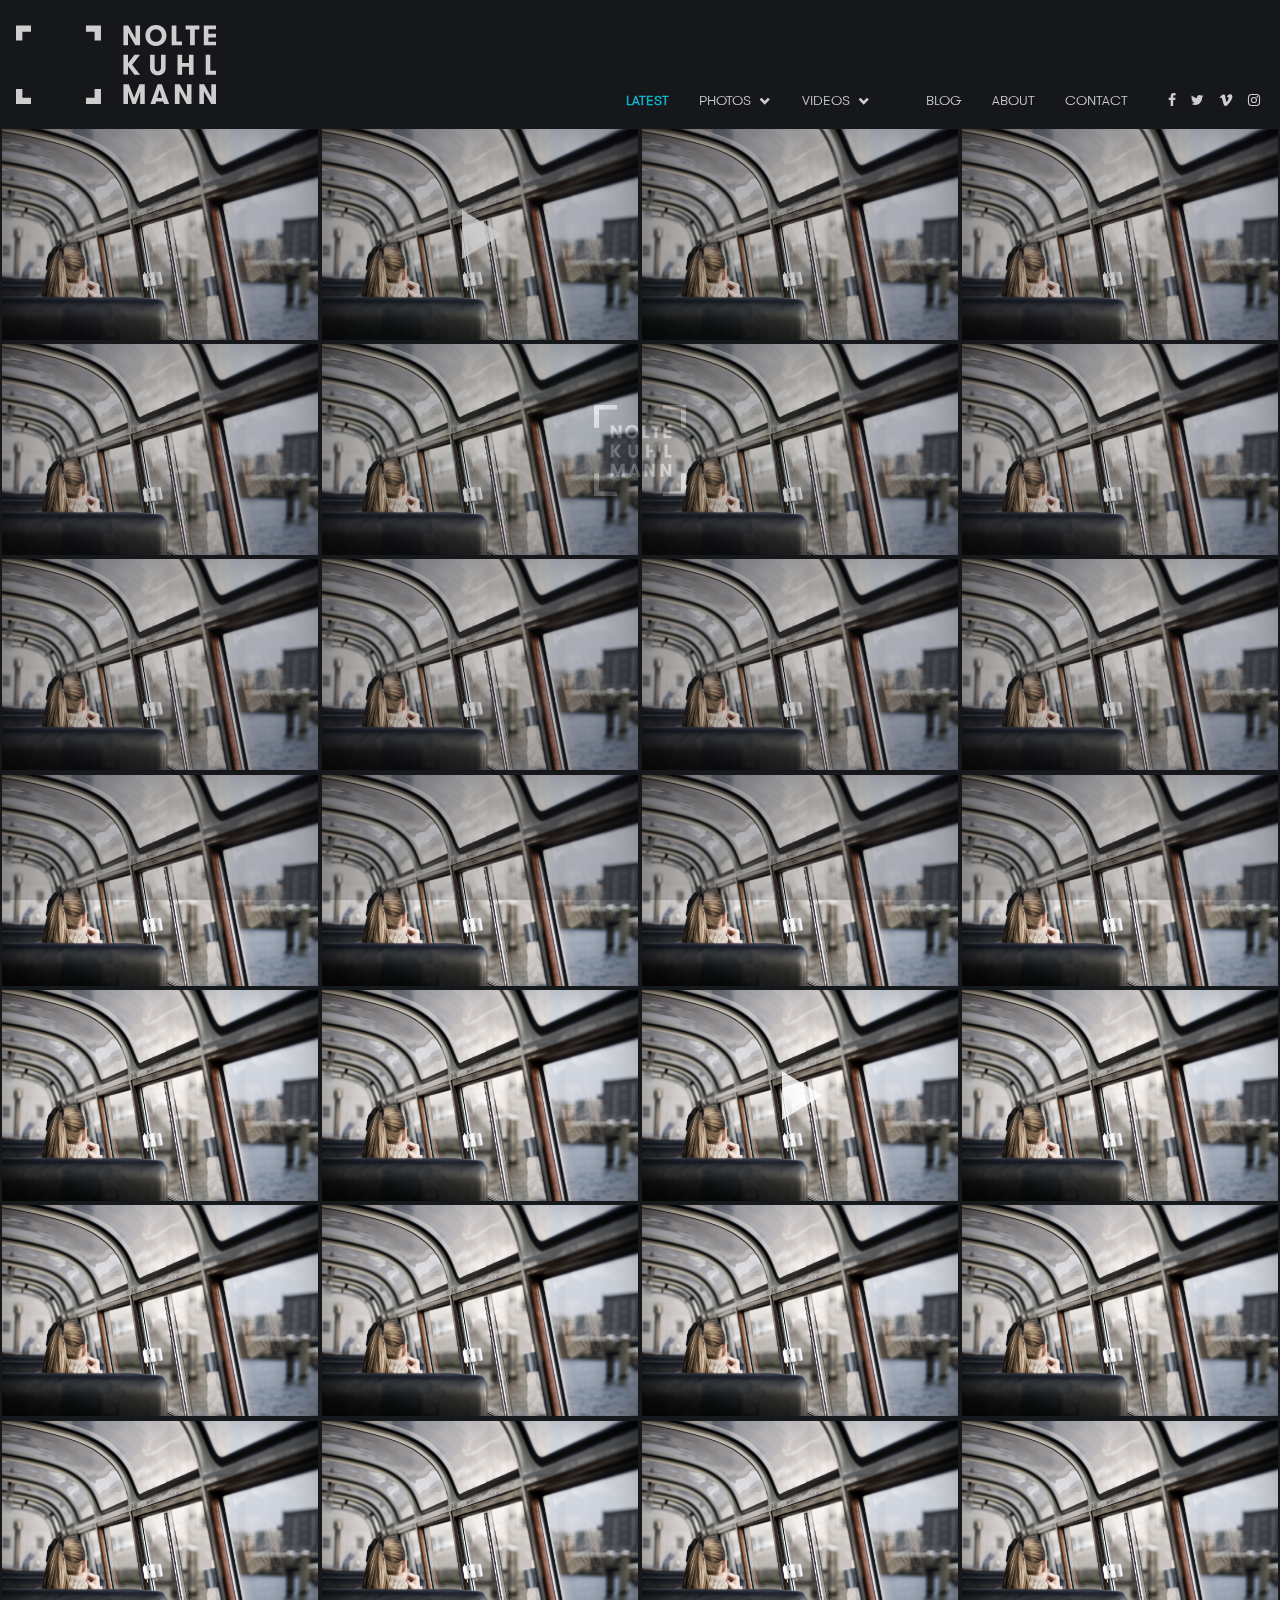
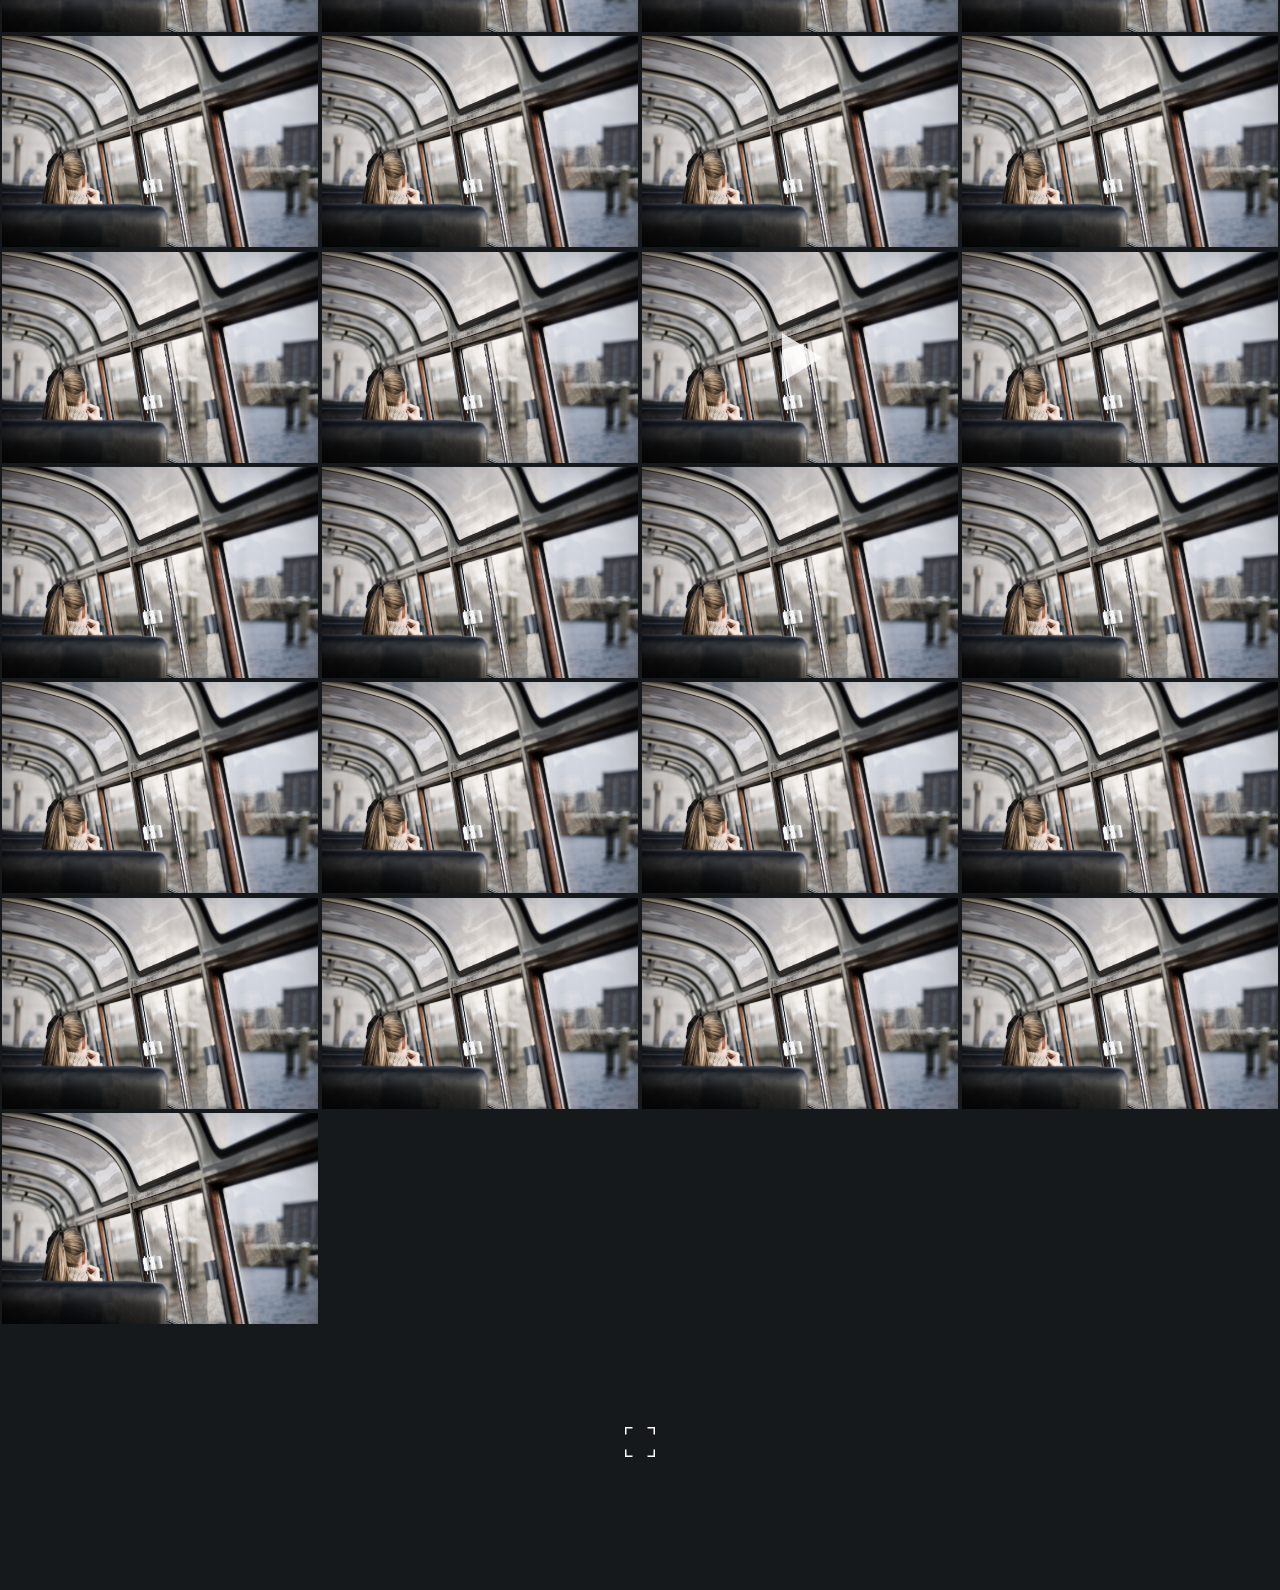
==== commit 3fb7c54f: "Font included" ====
--- a/index.html
+++ b/index.html
@@ -82,8 +82,10 @@
   </head>
 
   <body>
-      
+
+
     <!-- Preloader -->
+    <!-- loader nur beim ersten load -->
 	<div class="page-loader">
 		<div class="loader">Loading...</div>
         <svg width="92" height="91" viewbox="0 0 40 40">
@@ -92,7 +94,9 @@
 </svg>
         <div class="loaderback"></div>
 	</div>
-    
+    <!-- Preloader end -->
+
+
     <!-- Navigation -->
     <nav class="navbar navbar-inverse navbar-fixed-top">
       <div class="container-nav">
@@ -112,7 +116,9 @@
           <ul class="nav navbar-nav navbar-right">
             <li class="active"><a href="index.html">Latest</a></li>
               <li class="dropdown">
-                <a href="index.html" data-toggle="dropdown" class="dropdown-toggle">Photos <b class="caret"></b></a>
+                <!-- fotos filter werden automatisch reingeladen -->
+                  <a href="index.html" data-toggle="dropdown" class="dropdown-toggle">Photos <b class="caret"></b></a>
+                  <!-- klick auf foto ist gleich show all -->
                 <ul class="dropdown-menu dropdown-menu-left  filters-button-group">
                     <li><a class="filter" href="#" data-filter="*">Show All</a></li>
                     <li><a class="filter" href="#"  data-filter=".people">people</a></li>
@@ -120,11 +126,11 @@
                     <li><a class="filter" href="#"  data-filter=".automotive">Automotive</a></li>
                     <li><a class="filter" href="#" data-filter=".actors">Actors</a></li>
                     <li><a class="filter" href="#" data-filter=".music">Music</a></li>
-
                 </ul>
           
         
             </li>
+              <!-- menuoption klasse space right -->
                <li class="dropdown space-right">
                 <a href="index.html" data-toggle="dropdown" class="dropdown-toggle">Videos <b class="caret"></b></a>
                 <ul class="dropdown-menu dropdown-menu-left">
@@ -135,6 +141,8 @@
             </li>
             <li><a href="blog.html">Blog</a></li>        
             <li><a href="about.html">About</a></li>
+
+              <!-- social media optionen fix link pflegbar durch template optons --->
             <li class="space-right"><a href="contact.html">Contact</a></li>
             <li class="social"><a href="#facebook"><i class="fa fa-facebook"></i></a></li>
             <li class="social"><a href="#twitter"><i class="fa fa-twitter"></i></a></li>
@@ -151,11 +159,215 @@
         <div class="grid">
           <div class="grid-sizer"></div>
           <div class="gutter-sizer"></div>
-            
-          <a class="fancybox-thumbs" data-fancybox-group="thumb" href="assets/img/test.jpg" title="Picture subtitle">
+
+           <!-- thmubnail typeA - start -->
+          <a class="fancybox-thumbs" data-fancybox-group="thumb" href="dummycontent/dummy.jpg" title="Picture subtitle">
+              <div class="grid-item landscap"> <!-- landscape usw sind filter möglichen diese müssen an dieser stelle per wp eingebaut werden -->
+              <div class="workwrapper">
+              <img src="dummycontent/dummy.jpg" 
+                     srcset="dummycontent/dummy.jpg 1x, dummycontent/dummy@2x.jpg 2x" 
+                     alt="Image Title"> <!-- bild wird einfach im verhältnis verkleinert -->
+                   <div class="caption-container">
+                 <div class="caption-wrapper">
+                 <div class="caption" onclick="">
+                            <p class="caption-title">Album Title too long is sho...</p>
+                            <p class="caption-small">16 Pictures</p> <!-- soll generier werden -->
+                            <div class="tl"></div>
+                            <div class="tr"></div>
+                            <div class="bl"></div>
+                            <div class="br"></div>             
+                  </div>
+                  </div>
+                  </div>
+                </div>
+           </div>
+
+          <!-- platzhalter für galerie bilder -->
+          </a>
+
+            <!-- thmubnail typeA - end -->
+
+            <!-- thmubnail typeB - start -->
+            <!-- video  vimeo link -->
+
+            <a class="fancybox-thumbs" data-fancybox-group="thumb" href="dummycontent/dummy.jpg" title="Picture subtitle">
+          <div class="grid-item video"> <!-- klasse nur für video -->
+            <div class="workwrapper">
+                    <img src="dummycontent/dummy.jpg" 
+                     srcset="dummycontent/dummy.jpg 1x, dummycontent/dummy@2x.jpg 2x" 
+                     alt="Image Title">
+                <div class="videobtn"></div> 
+                <div class="caption-container">
+                <div class="caption-wrapper">
+                 <div class="caption" onclick="">
+                            <p class="caption-title">Video Name too long will ...</p>
+                            <div class="tl"></div>
+                            <div class="tr"></div>
+                            <div class="bl"></div>
+                            <div class="br"></div>             
+                  </div>
+                  </div>
+                  </div>
+                </div>
+           </div>
+            </a>
+            <!-- thmubnail typeB - end -->
+
+
+            <a class="fancybox-thumbs" data-fancybox-group="thumb" href="dummycontent/dummy.jpg" title="Picture subtitle">
+              <div class="grid-item music">
+              <div class="workwrapper">
+              <img src="dummycontent/dummy.jpg" 
+                     srcset="dummycontent/dummy.jpg 1x, dummycontent/dummy@2x.jpg 2x" 
+                     alt="Image Title">
+                <div class="caption-container">
+                 <div class="caption-wrapper">
+                 <div class="caption" onclick="">
+                              <p class="caption-title">Album Title</p>
+                            <p class="caption-small">16 Pictures</p>
+                            <div class="tl"></div>
+                            <div class="tr"></div>
+                            <div class="bl"></div>
+                            <div class="br"></div>             
+                  </div>
+                  </div>
+                  </div>
+                </div>
+           </div> 
+            </a>
+
+               <a class="fancybox-thumbs" data-fancybox-group="thumb" href="dummycontent/dummy.jpg" title="Picture subtitle">
+              <div class="grid-item landscape">
+              <div class="workwrapper">
+              <img src="dummycontent/dummy.jpg" 
+                     srcset="dummycontent/dummy.jpg 1x, dummycontent/dummy@2x.jpg 2x" 
+                     alt="Image Title">
+                <div class="caption-container">
+                 <div class="caption-wrapper">
+                 <div class="caption" onclick="">
+                            <p class="caption-title">Picture Title</p>
+                            <div class="tl"></div>
+                            <div class="tr"></div>
+                            <div class="bl"></div>
+                            <div class="br"></div>             
+                  </div>
+                  </div>
+                  </div>
+                </div>
+           </div> 
+            </a>
+
+            <a class="fancybox-thumbs" data-fancybox-group="thumb" href="dummycontent/dummy.jpg" title="Picture subtitle">
+              <div class="grid-item music">
+              <div class="workwrapper">
+              <img  src="dummycontent/dummy.jpg" 
+                     srcset="dummycontent/dummy.jpg 1x, dummycontent/dummy@2x.jpg 2x" 
+                     alt="Image Title">
+                <div class="caption-container">
+                 <div class="caption-wrapper">
+                 <div class="caption" onclick="">
+                              <p class="caption-title">Album Title</p>
+                            <p class="caption-small">16 Pictures</p>
+                            <div class="tl"></div>
+                            <div class="tr"></div>
+                            <div class="bl"></div>
+                            <div class="br"></div>             
+                  </div>
+                  </div>
+                  </div>
+                </div>
+           </div>   </a> 
+
+                  <a class="fancybox-thumbs" data-fancybox-group="thumb" href="dummycontent/dummy.jpg" title="Picture subtitle">
               <div class="grid-item landscap">
               <div class="workwrapper">
-            <img src="assets/img/test.jpg" />
+              <img  src="dummycontent/dummy.jpg" 
+                     srcset="dummycontent/dummy.jpg 1x, dummycontent/dummy@2x.jpg 2x" 
+                     alt="Image Title">
+                   <div class="caption-container">
+                 <div class="caption-wrapper">
+                 <div class="caption" onclick="">
+                            <p class="caption-title">Album Title too long is sho...</p>
+                            <p class="caption-small">16 Pictures</p>
+                            <div class="tl"></div>
+                            <div class="tr"></div>
+                            <div class="bl"></div>
+                            <div class="br"></div>             
+                  </div>
+                  </div>
+                  </div>
+                </div>
+           </div> </a> 
+
+                <a class="fancybox-thumbs" data-fancybox-group="thumb" href="dummycontent/dummy.jpg" title="Picture subtitle">
+              <div class="grid-item people">
+              <div class="workwrapper">
+              <img  src="dummycontent/dummy.jpg" 
+                     srcset="dummycontent/dummy.jpg 1x, dummycontent/dummy@2x.jpg 2x" 
+                     alt="Image Title">
+                <div class="caption-container">
+                 <div class="caption-wrapper">
+                 <div class="caption" onclick="">
+                            <p class="caption-title">Picture Title</p>
+                            <div class="tl"></div>
+                            <div class="tr"></div>
+                            <div class="bl"></div>
+                            <div class="br"></div>             
+                  </div>
+                  </div>
+                  </div>
+                </div>
+           </div>   </a>
+
+
+                    <a class="fancybox-thumbs" data-fancybox-group="thumb" href="dummycontent/dummy.jpg" title="Picture subtitle">
+              <div class="grid-item music">
+              <div class="workwrapper">
+              <img  src="dummycontent/dummy.jpg" 
+                     srcset="dummycontent/dummy.jpg 1x, dummycontent/dummy@2x.jpg 2x" 
+                     alt="Image Title">
+                <div class="caption-container">
+                 <div class="caption-wrapper">
+                 <div class="caption" onclick="">
+                             <p class="caption-title">Album Title</p>
+                            <p class="caption-small">16 Pictures</p>
+                            <div class="tl"></div>
+                            <div class="tr"></div>
+                            <div class="bl"></div>
+                            <div class="br"></div>             
+                  </div>
+                  </div>
+                  </div>
+                </div>
+                        </div>    </a>  
+
+
+                        <a class="fancybox-thumbs" data-fancybox-group="thumb" href="dummycontent/dummy.jpg" title="Picture subtitle">
+              <div class="grid-item actors">
+              <div class="workwrapper">
+              <img  src="dummycontent/dummy.jpg" 
+                     srcset="dummycontent/dummy.jpg 1x, dummycontent/dummy@2x.jpg 2x" 
+                     alt="Image Title">
+                <div class="caption-container">
+                 <div class="caption-wrapper">
+                 <div class="caption" onclick="">
+                            <p class="caption-title">Picture Title</p>
+                            <div class="tl"></div>
+                            <div class="tr"></div>
+                            <div class="bl"></div>
+                            <div class="br"></div>             
+                  </div>
+                  </div>
+                  </div>
+                </div>
+                            </div> </a>
+
+                  <a class="fancybox-thumbs" data-fancybox-group="thumb" href="dummycontent/dummy.jpg" title="Picture subtitle">
+              <div class="grid-item landscap">
+              <div class="workwrapper">
+              <img  src="dummycontent/dummy.jpg" 
+                     srcset="dummycontent/dummy.jpg 1x, dummycontent/dummy@2x.jpg 2x" 
+                     alt="Image Title">
                    <div class="caption-container">
                  <div class="caption-wrapper">
                  <div class="caption" onclick="">
@@ -171,203 +383,34 @@
                 </div>
            </div> </a> 
             
-                  <a class="fancybox-thumbs" data-fancybox-group="thumb" href="https://s3-us-west-2.amazonaws.com/s.cdpn.io/82/drizzle.jpg" title="Picture subtitle">
-          <div class="grid-item video">
-            <div class="workwrapper">
-            <img src="https://s3-us-west-2.amazonaws.com/s.cdpn.io/82/drizzle.jpg" />
-                <div class="videobtn"></div> 
-                <div class="caption-container">
-                <div class="caption-wrapper">
-                 <div class="caption" onclick="">
-                            <p class="caption-title">Video Name too long will ...</p>
-                            <div class="tl"></div>
-                            <div class="tr"></div>
-                            <div class="bl"></div>
-                            <div class="br"></div>             
-                  </div>
-                  </div>
-                  </div>
-                </div>
-           </div>
-            </a>
-
-            <a class="fancybox-thumbs" data-fancybox-group="thumb" href="https://s3-us-west-2.amazonaws.com/s.cdpn.io/82/submerged.jpg" title="Picture subtitle">
-              <div class="grid-item music">
-              <div class="workwrapper">
-            <img src="https://s3-us-west-2.amazonaws.com/s.cdpn.io/82/submerged.jpg" />
-                <div class="caption-container">
-                 <div class="caption-wrapper">
-                 <div class="caption" onclick="">
-                              <p class="caption-title">Album Title</p>
-                            <p class="caption-small">16 Pictures</p>
-                            <div class="tl"></div>
-                            <div class="tr"></div>
-                            <div class="bl"></div>
-                            <div class="br"></div>             
-                  </div>
-                  </div>
-                  </div>
-                </div>
-           </div> 
-            </a>
-
-               <a class="fancybox-thumbs" data-fancybox-group="thumb" href="https://s3-us-west-2.amazonaws.com/s.cdpn.io/82/drizzle.jpg" title="Picture subtitle">
+               <a class="fancybox-thumbs" data-fancybox-group="thumb" href="dummycontent/dummy.jpg" title="Picture subtitle">             
+              <div class="grid-item automotive">
+              <div class="workwrapper">
+              <img  src="dummycontent/dummy.jpg" 
+                     srcset="dummycontent/dummy.jpg 1x, dummycontent/dummy@2x.jpg 2x" 
+                     alt="Image Title">
+                  <div class="caption-container">
+                 <div class="caption-wrapper">
+                 <div class="caption" onclick="">
+                              <p class="caption-title">Album Title</p>
+                            <p class="caption-small">16 Pictures</p>
+                            <div class="tl"></div>
+                            <div class="tr"></div>
+                            <div class="bl"></div>
+                            <div class="br"></div>             
+                  </div>
+                  </div>
+                  </div>
+                </div>
+           </div>  
+            </a>
+
+                   <a class="fancybox-thumbs" data-fancybox-group="thumb" href="dummycontent/dummy.jpg" title="Picture subtitle">
               <div class="grid-item landscape">
               <div class="workwrapper">
-            <img src="https://s3-us-west-2.amazonaws.com/s.cdpn.io/82/drizzle.jpg" />
-                <div class="caption-container">
-                 <div class="caption-wrapper">
-                 <div class="caption" onclick="">
-                            <p class="caption-title">Picture Title</p>
-                            <div class="tl"></div>
-                            <div class="tr"></div>
-                            <div class="bl"></div>
-                            <div class="br"></div>             
-                  </div>
-                  </div>
-                  </div>
-                </div>
-           </div> 
-            </a>
-
-            <a class="fancybox-thumbs" data-fancybox-group="thumb" href="https://s3-us-west-2.amazonaws.com/s.cdpn.io/82/look-out.jpg" title="Picture subtitle">
-              <div class="grid-item music">
-              <div class="workwrapper">
-            <img src="https://s3-us-west-2.amazonaws.com/s.cdpn.io/82/look-out.jpg" />
-                <div class="caption-container">
-                 <div class="caption-wrapper">
-                 <div class="caption" onclick="">
-                              <p class="caption-title">Album Title</p>
-                            <p class="caption-small">16 Pictures</p>
-                            <div class="tl"></div>
-                            <div class="tr"></div>
-                            <div class="bl"></div>
-                            <div class="br"></div>             
-                  </div>
-                  </div>
-                  </div>
-                </div>
-           </div>   </a> 
-
-                  <a class="fancybox-thumbs" data-fancybox-group="thumb" href="assets/img/test.jpg" title="Picture subtitle">
-              <div class="grid-item landscap">
-              <div class="workwrapper">
-            <img src="assets/img/test.jpg" />
-                   <div class="caption-container">
-                 <div class="caption-wrapper">
-                 <div class="caption" onclick="">
-                            <p class="caption-title">Album Title too long is sho...</p>
-                            <p class="caption-small">16 Pictures</p>
-                            <div class="tl"></div>
-                            <div class="tr"></div>
-                            <div class="bl"></div>
-                            <div class="br"></div>             
-                  </div>
-                  </div>
-                  </div>
-                </div>
-           </div> </a> 
-
-                <a class="fancybox-thumbs" data-fancybox-group="thumb" href="https://s3-us-west-2.amazonaws.com/s.cdpn.io/82/submerged.jpg" title="Picture subtitle">
-              <div class="grid-item people">
-              <div class="workwrapper">
-            <img src="https://s3-us-west-2.amazonaws.com/s.cdpn.io/82/submerged.jpg" />
-                <div class="caption-container">
-                 <div class="caption-wrapper">
-                 <div class="caption" onclick="">
-                            <p class="caption-title">Picture Title</p>
-                            <div class="tl"></div>
-                            <div class="tr"></div>
-                            <div class="bl"></div>
-                            <div class="br"></div>             
-                  </div>
-                  </div>
-                  </div>
-                </div>
-           </div>   </a>
-
-
-                    <a class="fancybox-thumbs" data-fancybox-group="thumb" href="https://s3-us-west-2.amazonaws.com/s.cdpn.io/82/drizzle.jpg" title="Picture subtitle">
-              <div class="grid-item music">
-              <div class="workwrapper">
-            <img src="https://s3-us-west-2.amazonaws.com/s.cdpn.io/82/drizzle.jpg" />
-                <div class="caption-container">
-                 <div class="caption-wrapper">
-                 <div class="caption" onclick="">
-                             <p class="caption-title">Album Title</p>
-                            <p class="caption-small">16 Pictures</p>
-                            <div class="tl"></div>
-                            <div class="tr"></div>
-                            <div class="bl"></div>
-                            <div class="br"></div>             
-                  </div>
-                  </div>
-                  </div>
-                </div>
-                        </div>    </a>  
-
-
-                        <a class="fancybox-thumbs" data-fancybox-group="thumb" href="https://s3-us-west-2.amazonaws.com/s.cdpn.io/82/cat-nose.jpg" title="Picture subtitle">
-              <div class="grid-item actors">
-              <div class="workwrapper">
-            <img src="https://s3-us-west-2.amazonaws.com/s.cdpn.io/82/cat-nose.jpg" />
-                <div class="caption-container">
-                 <div class="caption-wrapper">
-                 <div class="caption" onclick="">
-                            <p class="caption-title">Picture Title</p>
-                            <div class="tl"></div>
-                            <div class="tr"></div>
-                            <div class="bl"></div>
-                            <div class="br"></div>             
-                  </div>
-                  </div>
-                  </div>
-                </div>
-                            </div> </a>
-
-                  <a class="fancybox-thumbs" data-fancybox-group="thumb" href="assets/img/test.jpg" title="Picture subtitle">
-              <div class="grid-item landscap">
-              <div class="workwrapper">
-            <img src="assets/img/test.jpg" />
-                   <div class="caption-container">
-                 <div class="caption-wrapper">
-                 <div class="caption" onclick="">
-                            <p class="caption-title">Album Title too long is sho...</p>
-                            <p class="caption-small">16 Pictures</p>
-                            <div class="tl"></div>
-                            <div class="tr"></div>
-                            <div class="bl"></div>
-                            <div class="br"></div>             
-                  </div>
-                  </div>
-                  </div>
-                </div>
-           </div> </a> 
-            
-               <a class="fancybox-thumbs" data-fancybox-group="thumb" href="https://s3-us-west-2.amazonaws.com/s.cdpn.io/82/drizzle.jpg" title="Picture subtitle">             
-              <div class="grid-item automotive">
-              <div class="workwrapper">
-            <img src="https://s3-us-west-2.amazonaws.com/s.cdpn.io/82/drizzle.jpg" />
-                  <div class="caption-container">
-                 <div class="caption-wrapper">
-                 <div class="caption" onclick="">
-                              <p class="caption-title">Album Title</p>
-                            <p class="caption-small">16 Pictures</p>
-                            <div class="tl"></div>
-                            <div class="tr"></div>
-                            <div class="bl"></div>
-                            <div class="br"></div>             
-                  </div>
-                  </div>
-                  </div>
-                </div>
-           </div>  
-            </a>
-
-                   <a class="fancybox-thumbs" data-fancybox-group="thumb" href="https://s3-us-west-2.amazonaws.com/s.cdpn.io/82/orange-tree.jpg" title="Picture subtitle">
-              <div class="grid-item landscape">
-              <div class="workwrapper">
-            <img src="https://s3-us-west-2.amazonaws.com/s.cdpn.io/82/orange-tree.jpg" />
+              <img  src="dummycontent/dummy.jpg" 
+                     srcset="dummycontent/dummy.jpg 1x, dummycontent/dummy@2x.jpg 2x" 
+                     alt="Image Title">
                 <div class="caption-container">
                  <div class="caption-wrapper">
                  <div class="caption" onclick="">
@@ -383,10 +426,12 @@
            </div>
                    </a>
 
-            <a class="fancybox-thumbs" data-fancybox-group="thumb" href="https://s3-us-west-2.amazonaws.com/s.cdpn.io/82/submerged.jpg" title="Picture subtitle">           
+            <a class="fancybox-thumbs" data-fancybox-group="thumb" href="dummycontent/dummy.jpg" title="Picture subtitle">           
               <div class="grid-item people">
               <div class="workwrapper">
-            <img src="https://s3-us-west-2.amazonaws.com/s.cdpn.io/82/submerged.jpg" />
+              <img  src="dummycontent/dummy.jpg" 
+                     srcset="dummycontent/dummy.jpg 1x, dummycontent/dummy@2x.jpg 2x" 
+                     alt="Image Title">
                   <div class="caption-container">
                  <div class="caption-wrapper">
                  <div class="caption" onclick="">
@@ -403,10 +448,12 @@
            </div> 
                        </a>
             
-                  <a class="fancybox-thumbs" data-fancybox-group="thumb" href="assets/img/test.jpg" title="Picture subtitle">
+                  <a class="fancybox-thumbs" data-fancybox-group="thumb" href="dummycontent/dummy.jpg" title="Picture subtitle">
               <div class="grid-item landscap">
               <div class="workwrapper">
-            <img src="assets/img/test.jpg" />
+              <img  src="dummycontent/dummy.jpg" 
+                     srcset="dummycontent/dummy.jpg 1x, dummycontent/dummy@2x.jpg 2x" 
+                     alt="Image Title">
                    <div class="caption-container">
                  <div class="caption-wrapper">
                  <div class="caption" onclick="">
@@ -422,10 +469,12 @@
                 </div>
            </div> </a> 
 
-                <a class="fancybox-thumbs" data-fancybox-group="thumb" href="https://s3-us-west-2.amazonaws.com/s.cdpn.io/82/one-world-trade.jpg" title="Picture subtitle">
+                <a class="fancybox-thumbs" data-fancybox-group="thumb" href="dummycontent/dummy.jpg" title="Picture subtitle">
               <div class="grid-item actors">
               <div class="workwrapper">
-            <img src="https://s3-us-west-2.amazonaws.com/s.cdpn.io/82/one-world-trade.jpg" />
+              <img  src="dummycontent/dummy.jpg" 
+                     srcset="dummycontent/dummy.jpg 1x, dummycontent/dummy@2x.jpg 2x" 
+                     alt="Image Title">
                 <div class="caption-container">
                  <div class="caption-wrapper">
                  <div class="caption" onclick="">
@@ -442,10 +491,12 @@
            </div>
                 </a>
 
-                    <a class="fancybox-thumbs" data-fancybox-group="thumb" href="https://s3-us-west-2.amazonaws.com/s.cdpn.io/82/orange-tree.jpg" title="Picture subtitle">
+                    <a class="fancybox-thumbs" data-fancybox-group="thumb" href="dummycontent/dummy.jpg" title="Picture subtitle">
               <div class="grid-item music">
               <div class="workwrapper">
-            <img src="https://s3-us-west-2.amazonaws.com/s.cdpn.io/82/orange-tree.jpg" />
+              <img  src="dummycontent/dummy.jpg" 
+                     srcset="dummycontent/dummy.jpg 1x, dummycontent/dummy@2x.jpg 2x" 
+                     alt="Image Title">
                   <div class="caption-container">
                  <div class="caption-wrapper">
                  <div class="caption" onclick="">
@@ -461,10 +512,12 @@
            </div>  
             </a>
 
-                        <a class="fancybox-thumbs" data-fancybox-group="thumb" href="https://s3-us-west-2.amazonaws.com/s.cdpn.io/82/submerged.jpg" title="Picture subtitle">
+                        <a class="fancybox-thumbs" data-fancybox-group="thumb" href="dummycontent/dummy.jpg" title="Picture subtitle">
               <div class="grid-item landscape">
               <div class="workwrapper">
-            <img src="https://s3-us-west-2.amazonaws.com/s.cdpn.io/82/submerged.jpg" />
+             <img  src="dummycontent/dummy.jpg" 
+                     srcset="dummycontent/dummy.jpg 1x, dummycontent/dummy@2x.jpg 2x" 
+                     alt="Image Title">
                   <div class="caption-container">
                  <div class="caption-wrapper">
                  <div class="caption" onclick="">
@@ -481,10 +534,12 @@
            </div> 
             </a>
             
-                  <a class="fancybox-thumbs" data-fancybox-group="thumb" href="assets/img/test.jpg" title="Picture subtitle">
+                  <a class="fancybox-thumbs" data-fancybox-group="thumb" href="dummycontent/dummy.jpg" title="Picture subtitle">
               <div class="grid-item landscap">
               <div class="workwrapper">
-            <img src="assets/img/test.jpg" />
+              <img  src="dummycontent/dummy.jpg" 
+                     srcset="dummycontent/dummy.jpg 1x, dummycontent/dummy@2x.jpg 2x" 
+                     alt="Image Title">
                    <div class="caption-container">
                  <div class="caption-wrapper">
                  <div class="caption" onclick="">
@@ -500,10 +555,12 @@
                 </div>
            </div> </a> 
             
-                  <a class="fancybox-thumbs" data-fancybox-group="thumb" href="https://s3-us-west-2.amazonaws.com/s.cdpn.io/82/drizzle.jpg" title="Picture subtitle">
+                  <a class="fancybox-thumbs" data-fancybox-group="thumb" href="dummycontent/dummy.jpg" title="Picture subtitle">
           <div class="grid-item video">
             <div class="workwrapper">
-            <img src="https://s3-us-west-2.amazonaws.com/s.cdpn.io/82/drizzle.jpg" />
+              <img  src="dummycontent/dummy.jpg" 
+                     srcset="dummycontent/dummy.jpg 1x, dummycontent/dummy@2x.jpg 2x" 
+                     alt="Image Title">
                 <div class="videobtn"></div> 
                 <div class="caption-container">
                 <div class="caption-wrapper">
@@ -520,10 +577,12 @@
            </div>
             </a>
 
-            <a class="fancybox-thumbs" data-fancybox-group="thumb" href="https://s3-us-west-2.amazonaws.com/s.cdpn.io/82/submerged.jpg" title="Picture subtitle">
+            <a class="fancybox-thumbs" data-fancybox-group="thumb" href="dummycontent/dummy.jpg" title="Picture subtitle">
               <div class="grid-item music">
               <div class="workwrapper">
-            <img src="https://s3-us-west-2.amazonaws.com/s.cdpn.io/82/submerged.jpg" />
+             <img  src="dummycontent/dummy.jpg" 
+                     srcset="dummycontent/dummy.jpg 1x, dummycontent/dummy@2x.jpg 2x" 
+                     alt="Image Title">
                 <div class="caption-container">
                  <div class="caption-wrapper">
                  <div class="caption" onclick="">
@@ -540,10 +599,12 @@
            </div> 
             </a>
 
-               <a class="fancybox-thumbs" data-fancybox-group="thumb" href="https://s3-us-west-2.amazonaws.com/s.cdpn.io/82/drizzle.jpg" title="Picture subtitle">
+               <a class="fancybox-thumbs" data-fancybox-group="thumb" href="dummycontent/dummy.jpg" title="Picture subtitle">
               <div class="grid-item landscape">
               <div class="workwrapper">
-            <img src="https://s3-us-west-2.amazonaws.com/s.cdpn.io/82/drizzle.jpg" />
+              <img  src="dummycontent/dummy.jpg" 
+                     srcset="dummycontent/dummy.jpg 1x, dummycontent/dummy@2x.jpg 2x" 
+                     alt="Image Title">
                 <div class="caption-container">
                  <div class="caption-wrapper">
                  <div class="caption" onclick="">
@@ -559,10 +620,12 @@
            </div> 
             </a>
 
-            <a class="fancybox-thumbs" data-fancybox-group="thumb" href="https://s3-us-west-2.amazonaws.com/s.cdpn.io/82/look-out.jpg" title="Picture subtitle">
+            <a class="fancybox-thumbs" data-fancybox-group="thumb" href="dummycontent/dummy.jpg" title="Picture subtitle">
               <div class="grid-item music">
               <div class="workwrapper">
-            <img src="https://s3-us-west-2.amazonaws.com/s.cdpn.io/82/look-out.jpg" />
+              <img  src="dummycontent/dummy.jpg" 
+                     srcset="dummycontent/dummy.jpg 1x, dummycontent/dummy@2x.jpg 2x" 
+                     alt="Image Title">
                 <div class="caption-container">
                  <div class="caption-wrapper">
                  <div class="caption" onclick="">
@@ -578,10 +641,12 @@
                 </div>
            </div>   </a> 
 
-                  <a class="fancybox-thumbs" data-fancybox-group="thumb" href="assets/img/test.jpg" title="Picture subtitle">
+                  <a class="fancybox-thumbs" data-fancybox-group="thumb" href="dummycontent/dummy.jpg" title="Picture subtitle">
               <div class="grid-item landscap">
               <div class="workwrapper">
-            <img src="assets/img/test.jpg" />
+              <img  src="dummycontent/dummy.jpg" 
+                     srcset="dummycontent/dummy.jpg 1x, dummycontent/dummy@2x.jpg 2x" 
+                     alt="Image Title">
                    <div class="caption-container">
                  <div class="caption-wrapper">
                  <div class="caption" onclick="">
@@ -597,10 +662,12 @@
                 </div>
            </div> </a> 
 
-                <a class="fancybox-thumbs" data-fancybox-group="thumb" href="https://s3-us-west-2.amazonaws.com/s.cdpn.io/82/submerged.jpg" title="Picture subtitle">
+                <a class="fancybox-thumbs" data-fancybox-group="thumb" href="dummycontent/dummy.jpg" title="Picture subtitle">
               <div class="grid-item people">
               <div class="workwrapper">
-            <img src="https://s3-us-west-2.amazonaws.com/s.cdpn.io/82/submerged.jpg" />
+              <img  src="dummycontent/dummy.jpg" 
+                     srcset="dummycontent/dummy.jpg 1x, dummycontent/dummy@2x.jpg 2x" 
+                     alt="Image Title">
                 <div class="caption-container">
                  <div class="caption-wrapper">
                  <div class="caption" onclick="">
@@ -616,10 +683,12 @@
            </div>   </a>
 
 
-                    <a class="fancybox-thumbs" data-fancybox-group="thumb" href="https://s3-us-west-2.amazonaws.com/s.cdpn.io/82/drizzle.jpg" title="Picture subtitle">
+                    <a class="fancybox-thumbs" data-fancybox-group="thumb" href="dummycontent/dummy.jpg" title="Picture subtitle">
               <div class="grid-item music">
               <div class="workwrapper">
-            <img src="https://s3-us-west-2.amazonaws.com/s.cdpn.io/82/drizzle.jpg" />
+              <img  src="dummycontent/dummy.jpg" 
+                     srcset="dummycontent/dummy.jpg 1x, dummycontent/dummy@2x.jpg 2x" 
+                     alt="Image Title">
                 <div class="caption-container">
                  <div class="caption-wrapper">
                  <div class="caption" onclick="">
@@ -636,10 +705,12 @@
                         </div>    </a>  
 
 
-                        <a class="fancybox-thumbs" data-fancybox-group="thumb" href="https://s3-us-west-2.amazonaws.com/s.cdpn.io/82/cat-nose.jpg" title="Picture subtitle">
+                        <a class="fancybox-thumbs" data-fancybox-group="thumb" href="dummycontent/dummy.jpg" title="Picture subtitle">
               <div class="grid-item actors">
               <div class="workwrapper">
-            <img src="https://s3-us-west-2.amazonaws.com/s.cdpn.io/82/cat-nose.jpg" />
+              <img  src="dummycontent/dummy.jpg" 
+                     srcset="dummycontent/dummy.jpg 1x, dummycontent/dummy@2x.jpg 2x" 
+                     alt="Image Title">
                 <div class="caption-container">
                  <div class="caption-wrapper">
                  <div class="caption" onclick="">
@@ -654,10 +725,12 @@
                 </div>
                             </div> </a>
 
-               <a class="fancybox-thumbs" data-fancybox-group="thumb" href="https://s3-us-west-2.amazonaws.com/s.cdpn.io/82/drizzle.jpg" title="Picture subtitle">             
+               <a class="fancybox-thumbs" data-fancybox-group="thumb" href="dummycontent/dummy.jpg" title="Picture subtitle">             
               <div class="grid-item automotive">
               <div class="workwrapper">
-            <img src="https://s3-us-west-2.amazonaws.com/s.cdpn.io/82/drizzle.jpg" />
+              <img  src="dummycontent/dummy.jpg" 
+                     srcset="dummycontent/dummy.jpg 1x, dummycontent/dummy@2x.jpg 2x" 
+                     alt="Image Title">
                   <div class="caption-container">
                  <div class="caption-wrapper">
                  <div class="caption" onclick="">
@@ -674,10 +747,12 @@
            </div>  
             </a>
             
-                  <a class="fancybox-thumbs" data-fancybox-group="thumb" href="assets/img/test.jpg" title="Picture subtitle">
+                  <a class="fancybox-thumbs" data-fancybox-group="thumb" href="dummycontent/dummy.jpg" title="Picture subtitle">
               <div class="grid-item landscap">
               <div class="workwrapper">
-            <img src="assets/img/test.jpg" />
+              <img  src="dummycontent/dummy.jpg" 
+                     srcset="dummycontent/dummy.jpg 1x, dummycontent/dummy@2x.jpg 2x" 
+                     alt="Image Title">
                    <div class="caption-container">
                  <div class="caption-wrapper">
                  <div class="caption" onclick="">
@@ -693,10 +768,12 @@
                 </div>
            </div> </a> 
 
-                   <a class="fancybox-thumbs" data-fancybox-group="thumb" href="https://s3-us-west-2.amazonaws.com/s.cdpn.io/82/orange-tree.jpg" title="Picture subtitle">
+                   <a class="fancybox-thumbs" data-fancybox-group="thumb" href="dummycontent/dummy.jpg" title="Picture subtitle">
               <div class="grid-item landscape">
               <div class="workwrapper">
-            <img src="https://s3-us-west-2.amazonaws.com/s.cdpn.io/82/orange-tree.jpg" />
+              <img  src="dummycontent/dummy.jpg" 
+                     srcset="dummycontent/dummy.jpg 1x, dummycontent/dummy@2x.jpg 2x" 
+                     alt="Image Title">
                 <div class="caption-container">
                  <div class="caption-wrapper">
                  <div class="caption" onclick="">
@@ -712,10 +789,12 @@
            </div>
                    </a>
 
-            <a class="fancybox-thumbs" data-fancybox-group="thumb" href="https://s3-us-west-2.amazonaws.com/s.cdpn.io/82/submerged.jpg" title="Picture subtitle">           
+            <a class="fancybox-thumbs" data-fancybox-group="thumb" href="dummycontent/dummy.jpg" title="Picture subtitle">           
               <div class="grid-item people">
               <div class="workwrapper">
-            <img src="https://s3-us-west-2.amazonaws.com/s.cdpn.io/82/submerged.jpg" />
+              <img  src="dummycontent/dummy.jpg" 
+                     srcset="dummycontent/dummy.jpg 1x, dummycontent/dummy@2x.jpg 2x" 
+                     alt="Image Title">
                   <div class="caption-container">
                  <div class="caption-wrapper">
                  <div class="caption" onclick="">
@@ -732,10 +811,12 @@
            </div> 
                        </a>
 
-                <a class="fancybox-thumbs" data-fancybox-group="thumb" href="https://s3-us-west-2.amazonaws.com/s.cdpn.io/82/one-world-trade.jpg" title="Picture subtitle">
+                <a class="fancybox-thumbs" data-fancybox-group="thumb" href="dummycontent/dummy.jpg" title="Picture subtitle">
               <div class="grid-item actors">
               <div class="workwrapper">
-            <img src="https://s3-us-west-2.amazonaws.com/s.cdpn.io/82/one-world-trade.jpg" />
+              <img  src="dummycontent/dummy.jpg" 
+                     srcset="dummycontent/dummy.jpg 1x, dummycontent/dummy@2x.jpg 2x" 
+                     alt="Image Title">
                 <div class="caption-container">
                  <div class="caption-wrapper">
                  <div class="caption" onclick="">
@@ -752,10 +833,12 @@
            </div>
                 </a>
 
-                    <a class="fancybox-thumbs" data-fancybox-group="thumb" href="https://s3-us-west-2.amazonaws.com/s.cdpn.io/82/orange-tree.jpg" title="Picture subtitle">
+                    <a class="fancybox-thumbs" data-fancybox-group="thumb" href="dummycontent/dummy.jpg" title="Picture subtitle">
               <div class="grid-item music">
               <div class="workwrapper">
-            <img src="https://s3-us-west-2.amazonaws.com/s.cdpn.io/82/orange-tree.jpg" />
+              <img  src="dummycontent/dummy.jpg" 
+                     srcset="dummycontent/dummy.jpg 1x, dummycontent/dummy@2x.jpg 2x" 
+                     alt="Image Title">
                   <div class="caption-container">
                  <div class="caption-wrapper">
                  <div class="caption" onclick="">
@@ -771,10 +854,12 @@
            </div>  
             </a>
 
-                        <a class="fancybox-thumbs" data-fancybox-group="thumb" href="https://s3-us-west-2.amazonaws.com/s.cdpn.io/82/submerged.jpg" title="Picture subtitle">
+                        <a class="fancybox-thumbs" data-fancybox-group="thumb" href="dummycontent/dummy.jpg" title="Picture subtitle">
               <div class="grid-item landscape">
               <div class="workwrapper">
-            <img src="https://s3-us-west-2.amazonaws.com/s.cdpn.io/82/submerged.jpg" />
+              <img  src="dummycontent/dummy.jpg" 
+                     srcset="dummycontent/dummy.jpg 1x, dummycontent/dummy@2x.jpg 2x" 
+                     alt="Image Title">
                   <div class="caption-container">
                  <div class="caption-wrapper">
                  <div class="caption" onclick="">
@@ -791,10 +876,12 @@
            </div> 
             </a>
 
-                  <a class="fancybox-thumbs" data-fancybox-group="thumb" href="assets/img/test.jpg" title="Picture subtitle">
+                  <a class="fancybox-thumbs" data-fancybox-group="thumb" href="dummycontent/dummy.jpg" title="Picture subtitle">
               <div class="grid-item landscap">
               <div class="workwrapper">
-            <img src="assets/img/test.jpg" />
+              <img  src="dummycontent/dummy.jpg" 
+                     srcset="dummycontent/dummy.jpg 1x, dummycontent/dummy@2x.jpg 2x" 
+                     alt="Image Title">
                    <div class="caption-container">
                  <div class="caption-wrapper">
                  <div class="caption" onclick="">
@@ -810,10 +897,12 @@
                 </div>
            </div> </a> 
             
-        <a class="fancybox-thumbs" data-fancybox-group="thumb" href="https://s3-us-west-2.amazonaws.com/s.cdpn.io/82/drizzle.jpg" title="Picture subtitle">
+        <a class="fancybox-thumbs" data-fancybox-group="thumb" href="dummycontent/dummy.jpg" title="Picture subtitle">
           <div class="grid-item video">
             <div class="workwrapper">
-            <img src="https://s3-us-west-2.amazonaws.com/s.cdpn.io/82/drizzle.jpg" />
+              <img  src="dummycontent/dummy.jpg" 
+                     srcset="dummycontent/dummy.jpg 1x, dummycontent/dummy@2x.jpg 2x" 
+                     alt="Image Title">
                 <div class="videobtn"></div> 
                 <div class="caption-container">
                 <div class="caption-wrapper">
@@ -830,10 +919,12 @@
            </div>
             </a>
 
-            <a class="fancybox-thumbs" data-fancybox-group="thumb" href="https://s3-us-west-2.amazonaws.com/s.cdpn.io/82/submerged.jpg" title="Picture subtitle">
+            <a class="fancybox-thumbs" data-fancybox-group="thumb" href="dummycontent/dummy.jpg" title="Picture subtitle">
               <div class="grid-item music">
               <div class="workwrapper">
-            <img src="https://s3-us-west-2.amazonaws.com/s.cdpn.io/82/submerged.jpg" />
+              <img  src="dummycontent/dummy.jpg" 
+                     srcset="dummycontent/dummy.jpg 1x, dummycontent/dummy@2x.jpg 2x" 
+                     alt="Image Title">
                 <div class="caption-container">
                  <div class="caption-wrapper">
                  <div class="caption" onclick="">
@@ -850,10 +941,12 @@
            </div> 
             </a>
 
-               <a class="fancybox-thumbs" data-fancybox-group="thumb" href="https://s3-us-west-2.amazonaws.com/s.cdpn.io/82/drizzle.jpg" title="Picture subtitle">
+               <a class="fancybox-thumbs" data-fancybox-group="thumb" href="dummycontent/dummy.jpg" title="Picture subtitle">
               <div class="grid-item landscape">
               <div class="workwrapper">
-            <img src="https://s3-us-west-2.amazonaws.com/s.cdpn.io/82/drizzle.jpg" />
+              <img  src="dummycontent/dummy.jpg" 
+                     srcset="dummycontent/dummy.jpg 1x, dummycontent/dummy@2x.jpg 2x" 
+                     alt="Image Title">
                 <div class="caption-container">
                  <div class="caption-wrapper">
                  <div class="caption" onclick="">
@@ -869,10 +962,12 @@
            </div> 
             </a>
 
-            <a class="fancybox-thumbs" data-fancybox-group="thumb" href="https://s3-us-west-2.amazonaws.com/s.cdpn.io/82/look-out.jpg" title="Picture subtitle">
+            <a class="fancybox-thumbs" data-fancybox-group="thumb" href="dummycontent/dummy.jpg" title="Picture subtitle">
               <div class="grid-item music">
               <div class="workwrapper">
-            <img src="https://s3-us-west-2.amazonaws.com/s.cdpn.io/82/look-out.jpg" />
+              <img  src="dummycontent/dummy.jpg" 
+                     srcset="dummycontent/dummy.jpg 1x, dummycontent/dummy@2x.jpg 2x" 
+                     alt="Image Title">
                 <div class="caption-container">
                  <div class="caption-wrapper">
                  <div class="caption" onclick="">
@@ -889,10 +984,12 @@
            </div>   </a> 
 
 
-                <a class="fancybox-thumbs" data-fancybox-group="thumb" href="https://s3-us-west-2.amazonaws.com/s.cdpn.io/82/submerged.jpg" title="Picture subtitle">
+                <a class="fancybox-thumbs" data-fancybox-group="thumb" href="dummycontent/dummy.jpg" title="Picture subtitle">
               <div class="grid-item people">
               <div class="workwrapper">
-            <img src="https://s3-us-west-2.amazonaws.com/s.cdpn.io/82/submerged.jpg" />
+              <img  src="dummycontent/dummy.jpg" 
+                     srcset="dummycontent/dummy.jpg 1x, dummycontent/dummy@2x.jpg 2x" 
+                     alt="Image Title">
                 <div class="caption-container">
                  <div class="caption-wrapper">
                  <div class="caption" onclick="">
@@ -907,10 +1004,12 @@
                 </div>
            </div>   </a>
 
-      <a class="fancybox-thumbs" data-fancybox-group="thumb" href="assets/img/test.jpg" title="Picture subtitle">
+      <a class="fancybox-thumbs" data-fancybox-group="thumb" href="dummycontent/dummy.jpg" title="Picture subtitle">
               <div class="grid-item landscap">
               <div class="workwrapper">
-            <img src="assets/img/test.jpg" />
+              <img  src="dummycontent/dummy.jpg" 
+                     srcset="dummycontent/dummy.jpg 1x, dummycontent/dummy@2x.jpg 2x" 
+                     alt="Image Title">
                    <div class="caption-container">
                  <div class="caption-wrapper">
                  <div class="caption" onclick="">
@@ -926,10 +1025,12 @@
                 </div>
            </div> </a> 
             
-                    <a class="fancybox-thumbs" data-fancybox-group="thumb" href="https://s3-us-west-2.amazonaws.com/s.cdpn.io/82/drizzle.jpg" title="Picture subtitle">
+                    <a class="fancybox-thumbs" data-fancybox-group="thumb" href="dummycontent/dummy.jpg" title="Picture subtitle">
               <div class="grid-item music">
               <div class="workwrapper">
-            <img src="https://s3-us-west-2.amazonaws.com/s.cdpn.io/82/drizzle.jpg" />
+             <img  src="dummycontent/dummy.jpg" 
+                     srcset="dummycontent/dummy.jpg 1x, dummycontent/dummy@2x.jpg 2x" 
+                     alt="Image Title">
                 <div class="caption-container">
                  <div class="caption-wrapper">
                  <div class="caption" onclick="">
@@ -946,10 +1047,12 @@
                         </div>    </a>  
 
 
-                        <a class="fancybox-thumbs" data-fancybox-group="thumb" href="https://s3-us-west-2.amazonaws.com/s.cdpn.io/82/cat-nose.jpg" title="Picture subtitle">
+                        <a class="fancybox-thumbs" data-fancybox-group="thumb" href="dummycontent/dummy.jpg" title="Picture subtitle">
               <div class="grid-item actors">
               <div class="workwrapper">
-            <img src="https://s3-us-west-2.amazonaws.com/s.cdpn.io/82/cat-nose.jpg" />
+              <img  src="dummycontent/dummy.jpg" 
+                     srcset="dummycontent/dummy.jpg 1x, dummycontent/dummy@2x.jpg 2x" 
+                     alt="Image Title">
                 <div class="caption-container">
                  <div class="caption-wrapper">
                  <div class="caption" onclick="">
@@ -964,10 +1067,12 @@
                 </div>
                             </div> </a>
 
-               <a class="fancybox-thumbs" data-fancybox-group="thumb" href="https://s3-us-west-2.amazonaws.com/s.cdpn.io/82/drizzle.jpg" title="Picture subtitle">             
+               <a class="fancybox-thumbs" data-fancybox-group="thumb" href="dummycontent/dummy.jpg" title="Picture subtitle">             
               <div class="grid-item automotive">
               <div class="workwrapper">
-            <img src="https://s3-us-west-2.amazonaws.com/s.cdpn.io/82/drizzle.jpg" />
+              <img  src="dummycontent/dummy.jpg" 
+                     srcset="dummycontent/dummy.jpg 1x, dummycontent/dummy@2x.jpg 2x" 
+                     alt="Image Title">
                   <div class="caption-container">
                  <div class="caption-wrapper">
                  <div class="caption" onclick="">
@@ -984,10 +1089,12 @@
            </div>  
             </a>
 
-                   <a class="fancybox-thumbs" data-fancybox-group="thumb" href="https://s3-us-west-2.amazonaws.com/s.cdpn.io/82/orange-tree.jpg" title="Picture subtitle">
+                   <a class="fancybox-thumbs" data-fancybox-group="thumb" href="dummycontent/dummy.jpg" title="Picture subtitle">
               <div class="grid-item landscape">
               <div class="workwrapper">
-            <img src="https://s3-us-west-2.amazonaws.com/s.cdpn.io/82/orange-tree.jpg" />
+              <img  src="dummycontent/dummy.jpg" 
+                     srcset="dummycontent/dummy.jpg 1x, dummycontent/dummy@2x.jpg 2x" 
+                     alt="Image Title">
                 <div class="caption-container">
                  <div class="caption-wrapper">
                  <div class="caption" onclick="">
@@ -1003,10 +1110,12 @@
            </div>
                    </a>
 
-            <a class="fancybox-thumbs" data-fancybox-group="thumb" href="https://s3-us-west-2.amazonaws.com/s.cdpn.io/82/submerged.jpg" title="Picture subtitle">           
+            <a class="fancybox-thumbs" data-fancybox-group="thumb" href="dummycontent/dummy.jpg" title="Picture subtitle">           
               <div class="grid-item people">
               <div class="workwrapper">
-            <img src="https://s3-us-west-2.amazonaws.com/s.cdpn.io/82/submerged.jpg" />
+              <img  src="dummycontent/dummy.jpg" 
+                     srcset="dummycontent/dummy.jpg 1x, dummycontent/dummy@2x.jpg 2x" 
+                     alt="Image Title">
                   <div class="caption-container">
                  <div class="caption-wrapper">
                  <div class="caption" onclick="">
@@ -1023,10 +1132,12 @@
            </div> 
                        </a>
 
-                <a class="fancybox-thumbs" data-fancybox-group="thumb" href="https://s3-us-west-2.amazonaws.com/s.cdpn.io/82/one-world-trade.jpg" title="Picture subtitle">
+                <a class="fancybox-thumbs" data-fancybox-group="thumb" href="dummycontent/dummy.jpg" title="Picture subtitle">
               <div class="grid-item actors">
               <div class="workwrapper">
-            <img src="https://s3-us-west-2.amazonaws.com/s.cdpn.io/82/one-world-trade.jpg" />
+              <img  src="dummycontent/dummy.jpg" 
+                     srcset="dummycontent/dummy.jpg 1x, dummycontent/dummy@2x.jpg 2x" 
+                     alt="Image Title">
                 <div class="caption-container">
                  <div class="caption-wrapper">
                  <div class="caption" onclick="">
@@ -1043,10 +1154,12 @@
            </div>
                 </a>
 
-                  <a class="fancybox-thumbs" data-fancybox-group="thumb" href="assets/img/test.jpg" title="Picture subtitle">
+                  <a class="fancybox-thumbs" data-fancybox-group="thumb" href="dummycontent/dummy.jpg" title="Picture subtitle">
               <div class="grid-item landscap">
               <div class="workwrapper">
-            <img src="assets/img/test.jpg" />
+              <img  src="dummycontent/dummy.jpg" 
+                     srcset="dummycontent/dummy.jpg 1x, dummycontent/dummy@2x.jpg 2x" 
+                     alt="Image Title">
                    <div class="caption-container">
                  <div class="caption-wrapper">
                  <div class="caption" onclick="">
@@ -1062,10 +1175,12 @@
                 </div>
            </div> </a> 
             
-                    <a class="fancybox-thumbs" data-fancybox-group="thumb" href="https://s3-us-west-2.amazonaws.com/s.cdpn.io/82/orange-tree.jpg" title="Picture subtitle">
+                    <a class="fancybox-thumbs" data-fancybox-group="thumb" href="dummycontent/dummy.jpg" title="Picture subtitle">
               <div class="grid-item music">
               <div class="workwrapper">
-            <img src="https://s3-us-west-2.amazonaws.com/s.cdpn.io/82/orange-tree.jpg" />
+              <img  src="dummycontent/dummy.jpg" 
+                     srcset="dummycontent/dummy.jpg 1x, dummycontent/dummy@2x.jpg 2x" 
+                     alt="Image Title">
                   <div class="caption-container">
                  <div class="caption-wrapper">
                  <div class="caption" onclick="">
@@ -1081,10 +1196,12 @@
            </div>  
             </a>
 
-                        <a class="fancybox-thumbs" data-fancybox-group="thumb" href="https://s3-us-west-2.amazonaws.com/s.cdpn.io/82/submerged.jpg" title="Picture subtitle">
+                        <a class="fancybox-thumbs" data-fancybox-group="thumb" href="dummycontent/dummy.jpg" title="Picture subtitle">
               <div class="grid-item landscape">
               <div class="workwrapper">
-            <img src="https://s3-us-west-2.amazonaws.com/s.cdpn.io/82/submerged.jpg" />
+              <img  src="dummycontent/dummy.jpg" 
+                     srcset="dummycontent/dummy.jpg 1x, dummycontent/dummy@2x.jpg 2x" 
+                     alt="Image Title">
                   <div class="caption-container">
                  <div class="caption-wrapper">
                  <div class="caption" onclick="">
@@ -1132,11 +1249,12 @@
 
     <script src="assets/js/bootstrap.min.js"></script>
       
+      
     <!-- Custom JS -->    
     <script src="assets/js/wow.min.js"></script>
 	<script src="assets/js/isotope.pkgd.min.js"></script>
     <script src="assets/js/imagesloaded.pkgd.min.js"></script>
-      
+
 	<!-- Add fancyBox main JS and CSS files -->
 	<script type="text/javascript" src="assets/js/jquery.fancybox.js?v=2.1.5"></script>
     <script type="text/javascript" src="assets/js/jquery.fancybox-thumbs.js?v=1.0.7"></script>
--- a/assets/css/custom.css
+++ b/assets/css/custom.css
@@ -1,8 +1,35 @@
+/* Custom Fonts
+---------------------------------------------------- */
+@font-face {
+    font-family: 'gt_walsheim_light';
+    src: url('../fonts/GT-Walsheim-Light.eot');
+    src: url('../fonts/GT-Walsheim-Light.eot?#iefix') format('embedded-opentype'),
+         url('../fonts/GT-Walsheim-Lig.woff2') format('woff2'),
+         url('../fonts/GT-Walsheim-Light.woff') format('woff'),
+         url('../fonts/GT-Walsheim-Light.ttf') format('truetype'),
+         url('../fonts/GT-Walsheim-Light.svg#gt_walsheim_light') format('svg');
+    font-weight: normal;
+    font-style: normal;
+}
+
+@font-face {
+    font-family: 'gt_walsheim_bold';
+    src: url('../fonts/GT-Walsheim-Bold.eot');
+    src: url('../fonts/GT-Walsheim-Bold.eot?#iefix') format('embedded-opentype'),
+         url('../fonts/GT-Walsheim-Bold.woff2') format('woff2'),
+         url('../fonts/GT-Walsheim-Bold.woff') format('woff'),
+         url('../fonts/GT-Walsheim-Bold.ttf') format('truetype'),
+         url('../fonts/GT-Walsheim-Bold.svg#gt_walsheim_bold') format('svg');
+    font-weight: normal;
+    font-style: normal;
+
+}
+
 /* GLOBAL
 ---------------------------------------------------- */
 body {
     background: #16191b;
-    font-family: 'Open Sans', sans-serif;
+    font-family: 'gt_walsheim_light';
     overflow-x: hidden;
 }
 a {
@@ -23,14 +50,14 @@
 
 
 .main{
-    margin-top: 127px;
+    margin-top: 100px;
 }
 h1,
 h2,
 h3,
 h4 {
     text-transform: uppercase;
-    font-weight: 800;
+    font-family: 'gt_walsheim_bold';
 }
 
 h1 {
@@ -59,9 +86,9 @@
 }
 
 .logo {
-    width: 150px;
+    width: 140px;
     float: left;
-    padding: 20px 0;
+    padding: 25px 0 20px 0;
 }
 .space-right {
     padding-right: 25px;
@@ -347,6 +374,11 @@
     padding: 10px 30px 11px 30px;
     margin-bottom: 40px;
 }
+
+.posttitle h1 {
+margin-bottom: 0px!important;
+}
+
 .post p {
     margin-bottom: 30px;
 }
@@ -513,16 +545,25 @@
 }
 .caption {
     position: relative;
-    padding: 15px;
+    padding: 5px 10px;
     bottom: 0px;
     width: 100%;
     text-align: center;
 }
+
+.caption .tl,
+.caption .tr,
+.caption .bl,
+.caption .br {
+    width: 10px;
+    height: 10px;
+}
+
 p.caption-title {
     text-transform: uppercase;
-    font-size: 16px;
-    padding: 0px;
-    margin: 5px;
+    font-size: 14px;
+    padding: 5px 0 0 0;
+    margin: 0px;
     color: #fff!important;
 }
 p.caption-title:hover {
@@ -534,6 +575,7 @@
     text-transform: uppercase;
     font-size: 10px;
     color: #fff!important;
+    margin:5px 0 0 0!important;
 }
 
 /* ---- hover ---- */
@@ -656,11 +698,6 @@
         font-size: 11px;
     }
     
-     .logo {
-        width: 200px;
-        float:left;
-    }
-    
     .topspace {
         margin-top: 80px;
         z-index: 100;
@@ -682,11 +719,21 @@
 
 
 @media (min-width: 996px) {
-   
+          
+     .logo {
+        width: 200px;
+        float:left;
+    }
+    
     .navbar-nav {
-        padding-top: 83px;
+        padding-top: 80px;
         font-size: 14px;
     }
+    
+    .main {
+            margin-top: 127px;
+    }
+    
     .contact {
         margin-top: 200px;
     }
